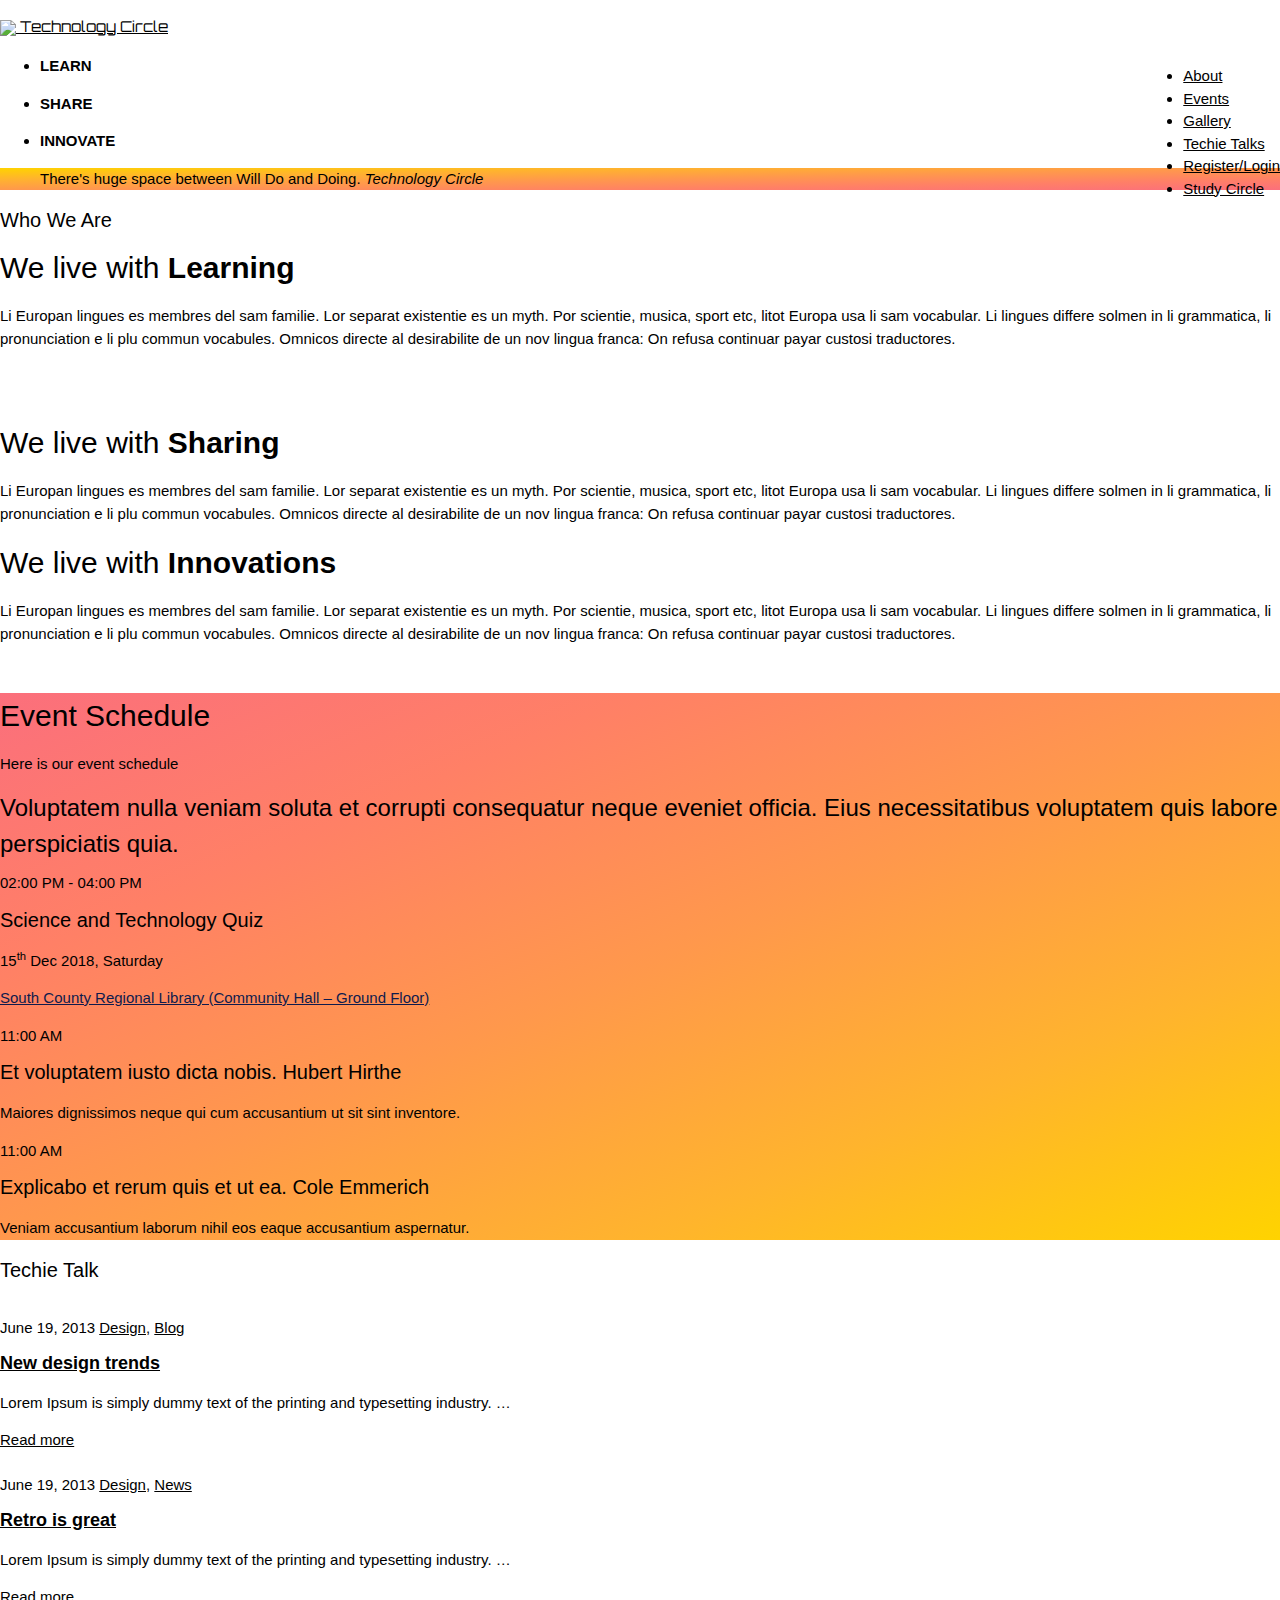
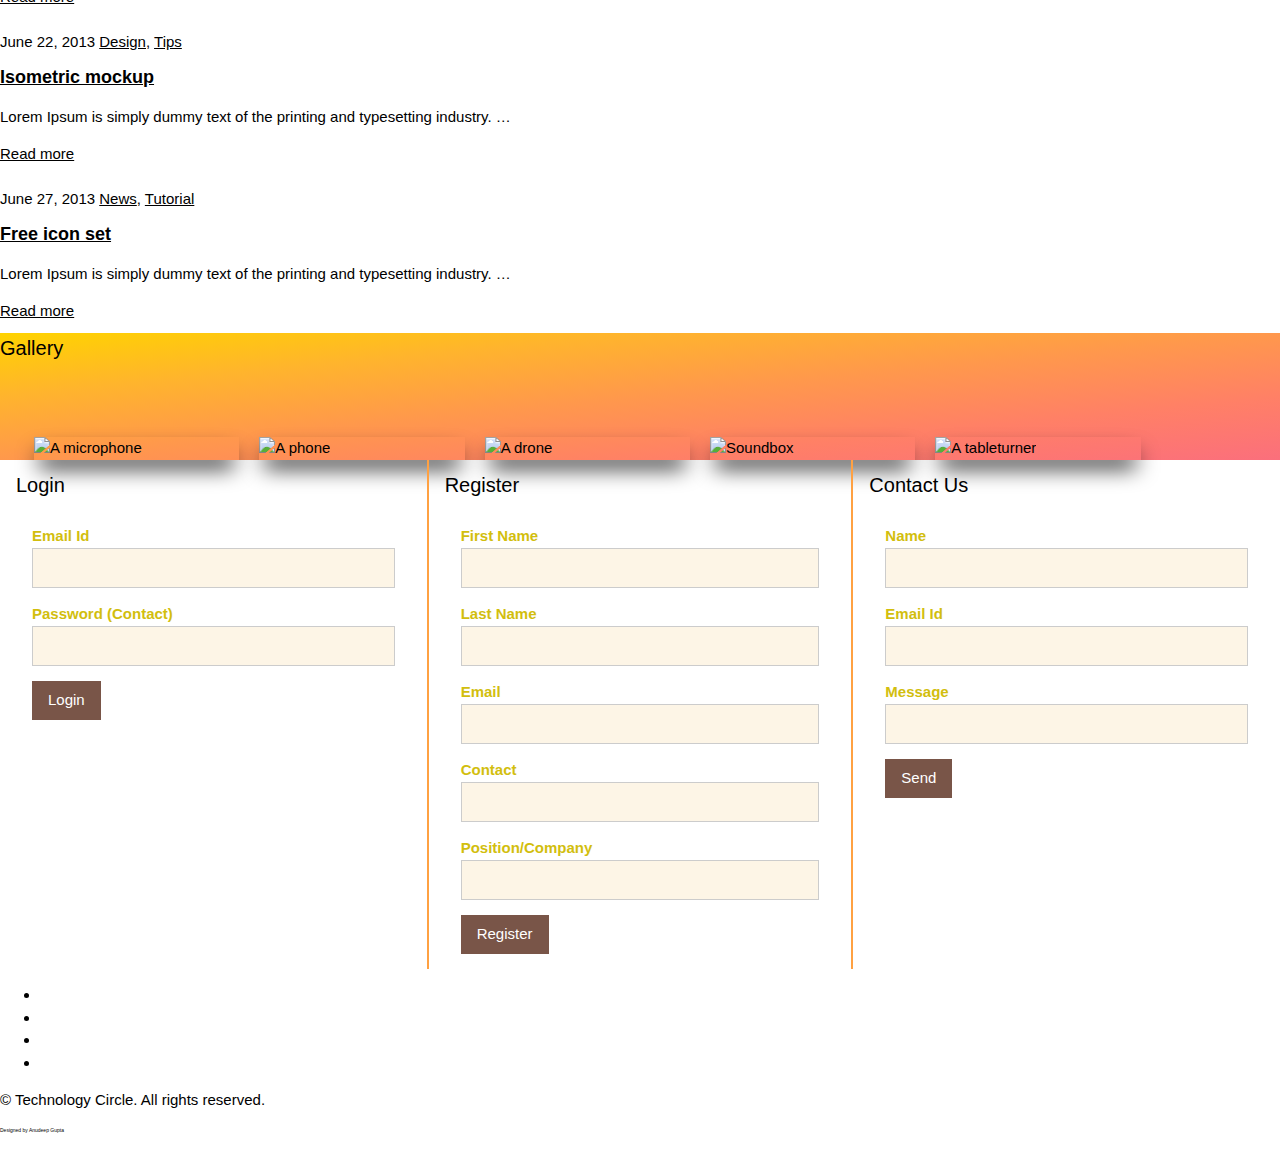
==== index.html @ c92e30db "Initial commit" ====
<!DOCTYPE HTML>
<html lang="en">
   <head>
      <meta charset="utf-8">
      <title>Technology Circle</title>
      <meta name="viewport" content="width=device-width, initial-scale=1.0">
      <meta name="description" content="">
      <meta name="author" content="">
      <link href="css/bootstrap-responsive.css" rel="stylesheet">
      <link href="css/style.css" rel="stylesheet">
      <link rel="stylesheet" href="https://www.w3schools.com/w3css/4/w3.css">
      <link href="color/default.css" rel="stylesheet">
      <link href="https://fonts.googleapis.com/css?family=Orbitron" rel="stylesheet">
      <link rel="shortcut icon" href="img/icons/TC-Accent-2.png">
      <link rel="stylesheet" href="https://cdnjs.cloudflare.com/ajax/libs/font-awesome/4.7.0/css/font-awesome.min.css">
      <!-- Libraries CSS Files -->
      <link href="lib/font-awesome/css/font-awesome.min.css" rel="stylesheet">
      <link href="lib/animate/animate.min.css" rel="stylesheet">
      <link href="lib/venobox/venobox.css" rel="stylesheet">
      <link href="lib/owlcarousel/assets/owl.carousel.min.css" rel="stylesheet">
      <!-- Main Stylesheet File -->
      <link href="css/css/style.css" rel="stylesheet">
   </head>
   <body>
      <!-- navbar -->
      <div class="navbar-wrapper">
         <div class="navbar navbar-inverse navbar-fixed-top">
            <div class="navbar-inner">
               <div class="container">
                  <!-- Responsive navbar -->
                  <a class="btn btn-navbar" data-toggle="collapse" data-target=".nav-collapse"><span class="icon-bar"></span><span class="icon-bar"></span><span class="icon-bar"></span>
                  </a>
                  <h4 class="brand"><a href="index.html" style="font-family: 'Orbitron', sans-serif; font-size: 15px !important"><img style="    height: 35px;" src="img/icons/TClogo.png">   Technology Circle</a></h4>
                  <!-- navigation -->
                  <nav class="pull-right nav-collapse collapse">
                     <ul id="menu-main" class="nav">
                        <li><a title="team" href="#about">About</a></li>
                        <li><a title="events" href="#events">Events</a></li>
                        <li><a title="gallery" href="#gallery">Gallery</a></li>
                        <li><a title="blog" href="#blog">Techie Talks</a></li>
                        <li><a title="register" href="#register">Register/Login</a></li>
                        <li><a href="page.html">Study Circle</a></li>
                     </ul>
                  </nav>
               </div>
            </div>
         </div>
      </div>
      <!-- Header area -->
      <div id="header-wrapper" class="header-slider" style="background-image: url('img/bg/bg-1.jpg');">
         <header class="clearfix">
            <!-- <video poster="https://s3-us-west-2.amazonaws.com/s.cdpn.io/4273/polina.jpg" id="bgvid" playsinline autoplay muted loop>
               
                  - Video needs to be muted, since Chrome 66+ will not autoplay video with sound.
                  WCAG general accessibility recommendation is that media such as background video play through only once. Loop turned on for the purposes of illustration; if removed, the end of the video will fade in the same way created by pressing the "Pause" button  -->
              <!--  <source src="http://thenewcode.com/assets/videos/polina.webm" type="video/webm"> -->
              <!--  <source src="Technology_Circle.mp4" type="video/mp4">
            </video> -->
           <!--  <div class="logo">
               <img style="width: 10%" src="img/icons/TC-Accent-2.png" alt="" />
            </div> -->
            <div class="container">
               <div class="row">
                  <div class="span12">
                     <div id="main-flexslider" class="flexslider">
                        <ul class="slides">
                           <li>
                              <p class="home-slide-content">
                                 <strong>LEARN</strong> 
                              </p>
                           </li>
                           <li>
                              <p class="home-slide-content">
                                 <strong>SHARE</strong>
                              </p>
                           </li>
                           <li>
                              <p class="home-slide-content">
                                 <strong>INNOVATE</strong>
                              </p>
                           </li>
                        </ul>
                     </div>
                     <!-- end slider -->
                  </div>
               </div>
            </div>
         </header>
      </div>
      <!-- spacer section -->
      <section class="spacer " style="   background-image: linear-gradient(to right bottom, #ffd300, #ffb42d, #ff984c, #ff8066, #fb6f7c);">
         <div class="container">
            <div class="row">
               <div class="span6 alignright flyLeft">
                  <blockquote class="large">
                     There's huge space between Will Do and Doing.
                     <cite>Technology Circle</cite> 
                  </blockquote>
               </div>
               <div class="span6 aligncenter flyRight">
                  <i class="icon-coffee icon-10x"></i>
               </div>
            </div>
         </div>
      </section>
      <!-- end spacer section -->
      <!-- section: team -->
      <section id="about" class="section" style="background: white !important">
         <div class="container">
            <h4>Who We Are</h4>
            <div class="row">
               <div class="span4 offset1">
                  <div>
                     <h2>We live with <strong>Learning</strong></h2>
                     <p>
                        Li Europan lingues es membres del sam familie. Lor separat existentie es un myth. Por scientie, musica, sport etc, litot Europa usa li sam vocabular. Li lingues differe solmen in li grammatica, li pronunciation e li plu commun vocabules. Omnicos directe
                        al desirabilite de un nov lingua franca: On refusa continuar payar custosi traductores.
                     </p>
                  </div>
               </div>
               <div class="span6">
                  <div class="aligncenter">
                     <img src="img/icons/creativity.png" alt="" />
                  </div>
               </div>
            </div>
            <div class="row">
               <div class="span6">
                  <div class="aligncenter">
                     <img src="img/icons/creativity.png" alt="" />
                  </div>
               </div>
               <div class="span4 ">
                  <div>
                     <h2>We live with <strong>Sharing</strong></h2>
                     <p>
                        Li Europan lingues es membres del sam familie. Lor separat existentie es un myth. Por scientie, musica, sport etc, litot Europa usa li sam vocabular. Li lingues differe solmen in li grammatica, li pronunciation e li plu commun vocabules. Omnicos directe
                        al desirabilite de un nov lingua franca: On refusa continuar payar custosi traductores.
                     </p>
                  </div>
               </div>
            </div>
            <div class="row">
               <div class="span4 offset1">
                  <div>
                     <h2>We live with <strong>Innovations</strong></h2>
                     <p>
                        Li Europan lingues es membres del sam familie. Lor separat existentie es un myth. Por scientie, musica, sport etc, litot Europa usa li sam vocabular. Li lingues differe solmen in li grammatica, li pronunciation e li plu commun vocabules. Omnicos directe
                        al desirabilite de un nov lingua franca: On refusa continuar payar custosi traductores.
                     </p>
                  </div>
               </div>
               <div class="span6">
                  <div class="aligncenter">
                     <img src="img/icons/creativity.png" alt="" />
                  </div>
               </div>
            </div>
         </div>
         <!-- /.container -->
      </section>
      <!-- end section: team -->
      <!-- section: events -->
      <section id="events" class="section" style="background-image: linear-gradient(to left top, #ffd300, #ffb42d, #ff984c, #ff8066, #fb6f7c);">
         <section id="schedule" class="section-with-bg">
            <div class="container wow fadeInUp">
               <div class="section-header">
                  <h2>Event Schedule</h2>
                  <p>Here is our event schedule</p>
               </div>
               <h3 class="sub-heading">Voluptatem nulla veniam soluta et corrupti consequatur neque eveniet officia. Eius
                  necessitatibus voluptatem quis labore perspiciatis quia.
               </h3>
               <div class="tab-content row justify-content-center">
                  <!-- Schdule Day 1 -->
                  <div role="tabpanel" class="col-lg-9 " id="day-1">
                     <div class="row schedule-item">
                        <div class="col-md-2"><time>02:00 PM - 04:00 PM</time></div>
                        <div class="col-md-10">
                           <h4>Science and Technology Quiz</h4>
                           <p>15<sup>th</sup> Dec 2018, Saturday</p>
                           <p ><a style="color: #0e1b4d !important" href="https://www.cmlibrary.org/branch/south-county-regional" target="
                           	_blank">South County Regional Library (Community Hall – Ground Floor)
                           </a></p>

                        </div>
                     </div>
                  </div>
                  <!-- End Schdule Day 1 -->
                  <!-- Schdule Day 2 -->
                  <div role="tabpanel" class="col-lg-9 " id="day-2">
                     <div class="row schedule-item">
                        <div class="col-md-2"><time>11:00 AM</time></div>
                        <div class="col-md-10">
                           <h4>Et voluptatem iusto dicta nobis. <span>Hubert Hirthe</span></h4>
                           <p>Maiores dignissimos neque qui cum accusantium ut sit sint inventore.</p>
                        </div>
                     </div>
                  </div>
                  <!-- End Schdule Day 2 -->
                  <!-- Schdule Day 3 -->
                  <div role="tabpanel" class="col-lg-9  " id="day-3">
                     <div class="row schedule-item">
                        <div class="col-md-2"><time>11:00 AM</time></div>
                        <div class="col-md-10">
                           <h4>Explicabo et rerum quis et ut ea. <span>Cole Emmerich</span></h4>
                           <p>Veniam accusantium laborum nihil eos eaque accusantium aspernatur.</p>
                        </div>
                     </div>
                  </div>
                  <!-- End Schdule Day 2 -->
               </div>
            </div>
         </section>
      </section>
      <!-- end section: events -->
      <!-- section: blog -->
      <section id="blog" class="section">
         <div class="container">
            <h4>Techie Talk</h4>
            <!-- Three columns -->
            <div class="row">
               <div class="span3">
                  <div class="home-post">
                     <div class="post-image">
                        <img class="max-img" src="img/blogimg1.jpg" alt="" />
                     </div>
                     <div class="post-meta">
                        <i class="icon-file icon-2x"></i>
                        <span class="date">June 19, 2013</span>
                        <span class="tags"><a href="#">Design</a>, <a href="#">Blog</a></span>
                     </div>
                     <div class="entry-content">
                        <h5><strong><a href="#">New design trends</a></strong></h5>
                        <p>
                           Lorem Ipsum is simply dummy text of the printing and typesetting industry. &hellip;
                        </p>
                        <a href="#" class="more">Read more</a>
                     </div>
                  </div>
               </div>
               <div class="span3">
                  <div class="home-post">
                     <div class="post-image">
                        <img class="max-img" src="img/blogimg2.jpg" alt="" />
                     </div>
                     <div class="post-meta">
                        <i class="icon-file icon-2x"></i>
                        <span class="date">June 19, 2013</span>
                        <span class="tags"><a href="#">Design</a>, <a href="#">News</a></span>
                     </div>
                     <div class="entry-content">
                        <h5><strong><a href="#">Retro is great</a></strong></h5>
                        <p>
                           Lorem Ipsum is simply dummy text of the printing and typesetting industry. &hellip;
                        </p>
                        <a href="#" class="more">Read more</a>
                     </div>
                  </div>
               </div>
               <div class="span3">
                  <div class="home-post">
                     <div class="post-image">
                        <img class="max-img" src="img/blogimg3.jpg" alt="" />
                     </div>
                     <div class="post-meta">
                        <i class="icon-file icon-2x"></i>
                        <span class="date">June 22, 2013</span>
                        <span class="tags"><a href="#">Design</a>, <a href="#">Tips</a></span>
                     </div>
                     <div class="entry-content">
                        <h5><strong><a href="#">Isometric mockup</a></strong></h5>
                        <p>
                           Lorem Ipsum is simply dummy text of the printing and typesetting industry. &hellip;
                        </p>
                        <a href="#" class="more">Read more</a>
                     </div>
                  </div>
               </div>
               <div class="span3">
                  <div class="home-post">
                     <div class="post-image">
                        <img class="max-img" src="img/blogimg4.jpg" alt="" />
                     </div>
                     <div class="post-meta">
                        <i class="icon-file icon-2x"></i>
                        <span class="date">June 27, 2013</span>
                        <span class="tags"><a href="#">News</a>, <a href="#">Tutorial</a></span>
                     </div>
                     <div class="entry-content">
                        <h5><strong><a href="#">Free icon set</a></strong></h5>
                        <p>
                           Lorem Ipsum is simply dummy text of the printing and typesetting industry. &hellip;
                        </p>
                        <a href="#" class="more">Read more</a>
                     </div>
                  </div>
               </div>
            </div>
         </div>
      </section>
      <!-- end spacer section -->
      <!-- section: works -->
      <section id="gallery" class="section" style="    background-image: linear-gradient(to right bottom, #ffd300, #ffb42d, #ff984c, #ff8066, #fb6f7c);">
         <div class="container">
            <h4>Gallery</h4>
            <div class="w3-container"  id="work">
               <div class="w3-row-padding" style="margin-top:64px">
                  <div class="w3-col l2 m6" style="    margin: 0 10px;
                     -webkit-box-shadow: 0px 12px 22px -5px rgba(125,115,95,1);
                     -moz-box-shadow: 0px 12px 22px -5px rgba(125,115,95,1);
                     box-shadow: 0px 12px 22px -5px rgb(0, 0, 0); padding: 0 !important">
                     <img src="img/bg/bg-1.jpg" style="width:100%" onclick="onClick(this)" class="w3-hover-opacity" alt="A microphone">
                  </div>
                  <div class="w3-col l2 m6" style="    margin: 0 10px;
                     -webkit-box-shadow: 0px 12px 22px -5px rgba(125,115,95,1);
                     -moz-box-shadow: 0px 12px 22px -5px rgba(125,115,95,1);
                     box-shadow: 0px 12px 22px -5px rgb(0, 0, 0); padding: 0 !important">
                     <img src="img/bg/bg-1.jpg" style="width:100%" onclick="onClick(this)" class="w3-hover-opacity" alt="A phone">
                  </div>
                  <div class="w3-col l2 m6" style="    margin: 0 10px;
                     -webkit-box-shadow: 0px 12px 22px -5px rgba(125,115,95,1);
                     -moz-box-shadow: 0px 12px 22px -5px rgba(125,115,95,1);
                     box-shadow: 0px 12px 22px -5px rgb(0, 0, 0); padding: 0 !important">
                     <img src="img/bg/bg-1.jpg" style="width:100%" onclick="onClick(this)" class="w3-hover-opacity" alt="A drone">
                  </div>
                  <div class="w3-col l2 m6" style="    margin: 0 10px;
                     -webkit-box-shadow: 0px 12px 22px -5px rgba(125,115,95,1);
                     -moz-box-shadow: 0px 12px 22px -5px rgba(125,115,95,1);
                     box-shadow: 0px 12px 22px -5px rgb(0, 0, 0); padding: 0 !important">
                     <img src="img/bg/bg-1.jpg" style="width:100%" onclick="onClick(this)" class="w3-hover-opacity" alt="Soundbox">
                  </div>
                  <div class="w3-col l2 m6" style="    margin: 0 10px;
                     -webkit-box-shadow: 0px 12px 22px -5px rgba(125,115,95,1);
                     -moz-box-shadow: 0px 12px 22px -5px rgba(125,115,95,1);
                     box-shadow: 0px 12px 22px -5px rgb(0, 0, 0); padding: 0 !important">
                     <img src="img/bg/bg-1.jpg" style="width:100%" onclick="onClick(this)" class="w3-hover-opacity" alt="A tableturner">
                  </div>
               </div>
            </div>
            <!-- Modal for full size images on click-->
            <div id="modal01" class="w3-modal w3-black" onclick="this.style.display='none'">
               <span class="w3-button w3-xxlarge w3-black w3-padding-large w3-display-topright" title="Close Modal Image">×</span>
               <div class="w3-modal-content w3-animate-zoom w3-center w3-transparent w3-padding-64">
                  <img id="img01" class="w3-image">
                  <p id="caption" class="w3-opacity w3-large"></p>
               </div>
            </div>
         </div>
      </section>
      <!-- section: register -->
      <section id="register" class="section green">
         <div class="w3-row">
            <div class="w3-third w3-container w3-left">
               <h4>Login</h4>
               <form class="w3-container" action="/action_page.php">
                  <p>      
                     <label class="w3-text-yellow"><b>Email Id</b></label>
                     <input class="w3-input w3-border w3-sand" name="first" type="text">
                  </p>
                  <p>      
                     <label class="w3-text-yellow"><b>Password (Contact)</b></label>
                     <input class="w3-input w3-border w3-sand" name="last" type="text">
                  </p>
                  <p>
                     <button class="w3-btn w3-brown">Login</button>
                  </p>
               </form>
            </div>
            <div class="w3-third w3-container w3-left" style="    border-left: 2px solid #ffa142;     border-right: 2px solid #ffa142;">
               <h4>Register</h4>
               <form class="w3-container" action="/action_page.php">
                  <p>      
                     <label class="w3-text-yellow"><b>First Name</b></label>
                     <input class="w3-input w3-border w3-sand" name="first" type="text">
                  </p>
                  <p>      
                     <label class="w3-text-yellow"><b>Last Name</b></label>
                     <input class="w3-input w3-border w3-sand" name="last" type="text">
                  </p>
                  <p>      
                     <label class="w3-text-yellow"><b>Email</b></label>
                     <input class="w3-input w3-border w3-sand" name="last" type="text">
                  </p>
                  <p>      
                     <label class="w3-text-yellow"><b>Contact</b></label>
                     <input class="w3-input w3-border w3-sand" name="last" type="text">
                  </p>
                  <p>      
                     <label class="w3-text-yellow"><b>Position/Company</b></label>
                     <input class="w3-input w3-border w3-sand" name="last" type="text">
                  </p>
                  <p>
                     <button class="w3-btn w3-brown">Register</button>
                  </p>
               </form>
            </div>
            <div class="w3-third w3-container w3-left">
               <h4>Contact Us</h4>
               <form class="w3-container" action="/action_page.php">
                  <p>      
                     <label class="w3-text-yellow"><b>Name</b></label>
                     <input class="w3-input w3-border w3-sand" name="first" type="text">
                  </p>
                  <p>      
                     <label class="w3-text-yellow"><b>Email Id</b></label>
                     <input class="w3-input w3-border w3-sand" name="last" type="text">
                  </p>
                  <p>      
                     <label class="w3-text-yellow"><b>Message</b></label>
                     <input class="w3-input w3-border w3-sand" name="last" type="textarea">
                  </p>
                  <p>
                     <button class="w3-btn w3-brown">Send</button>
                  </p>
               </form>
            </div>
         </div>
      </section>
      <footer>
         <div class="container">
            <div class="row">
               <div class="span6 offset3">
                  <ul class="social-networks">
                     <li><a href="#"><i class="icon-circled icon-bgdark icon-instagram icon-2x"></i></a></li>
                     <li><a href="#"><i class="icon-circled icon-bgdark icon-twitter icon-2x"></i></a></li>
                     <li><a href="#"><i class="icon-circled icon-bgdark icon-dribbble icon-2x"></i></a></li>
                     <li><a href="#"><i class="icon-circled icon-bgdark icon-pinterest icon-2x"></i></a></li>
                  </ul>
                  <p class="copyright">
                     &copy; Technology Circle. All rights reserved.
                  <div class="credits" style="font-size: 5px !important">
                     Designed by Anudeep Gupta
                  </div>
                  </p>
               </div>
            </div>
         </div>
         <!-- ./container -->
      </footer>
      <a href="#" class="scrollup"><i class="icon-angle-up icon-square icon-bgdark icon-2x"></i></a>
      <script src="js/jquery.js"></script>
      <script src="js/jquery.scrollTo.js"></script>
      <script src="js/jquery.nav.js"></script>
      <script src="js/jquery.localScroll.js"></script>
      <script src="js/bootstrap.js"></script>
      <script src="js/jquery.prettyPhoto.js"></script>
      <script src="js/isotope.js"></script>
      <script src="js/jquery.flexslider.js"></script>
      <script src="js/inview.js"></script>
      <script src="js/animate.js"></script>
      <script src="js/custom.js"></script>
      <script type="text/javascript">var vid = document.getElementById("bgvid");
         var pauseButton = document.querySelector("#polina button");
         
         if (window.matchMedia('(prefers-reduced-motion)').matches) {
             vid.removeAttribute("autoplay");
             vid.pause();
             pauseButton.innerHTML = "Paused";
         }
         
         function vidFade() {
           vid.classList.add("stopfade");
         }
         
         vid.addEventListener('ended', function()
         {
         // only functional if "loop" is removed 
         vid.pause();
         // to capture IE10
         vidFade();
         }); 
         
         
         pauseButton.addEventListener("click", function() {
           vid.classList.toggle("stopfade");
           if (vid.paused) {
             vid.play();
             pauseButton.innerHTML = "Pause";
           } else {
             vid.pause();
             pauseButton.innerHTML = "Paused";
           }
         })
         function onClick(element) {
           document.getElementById("img01").src = element.src;
           document.getElementById("modal01").style.display = "block";
           var captionText = document.getElementById("caption");
           captionText.innerHTML = element.alt;
         }
         
      </script>
      </script>
      <script src="registerform/registerform.js"></script>
   </body>
</html>
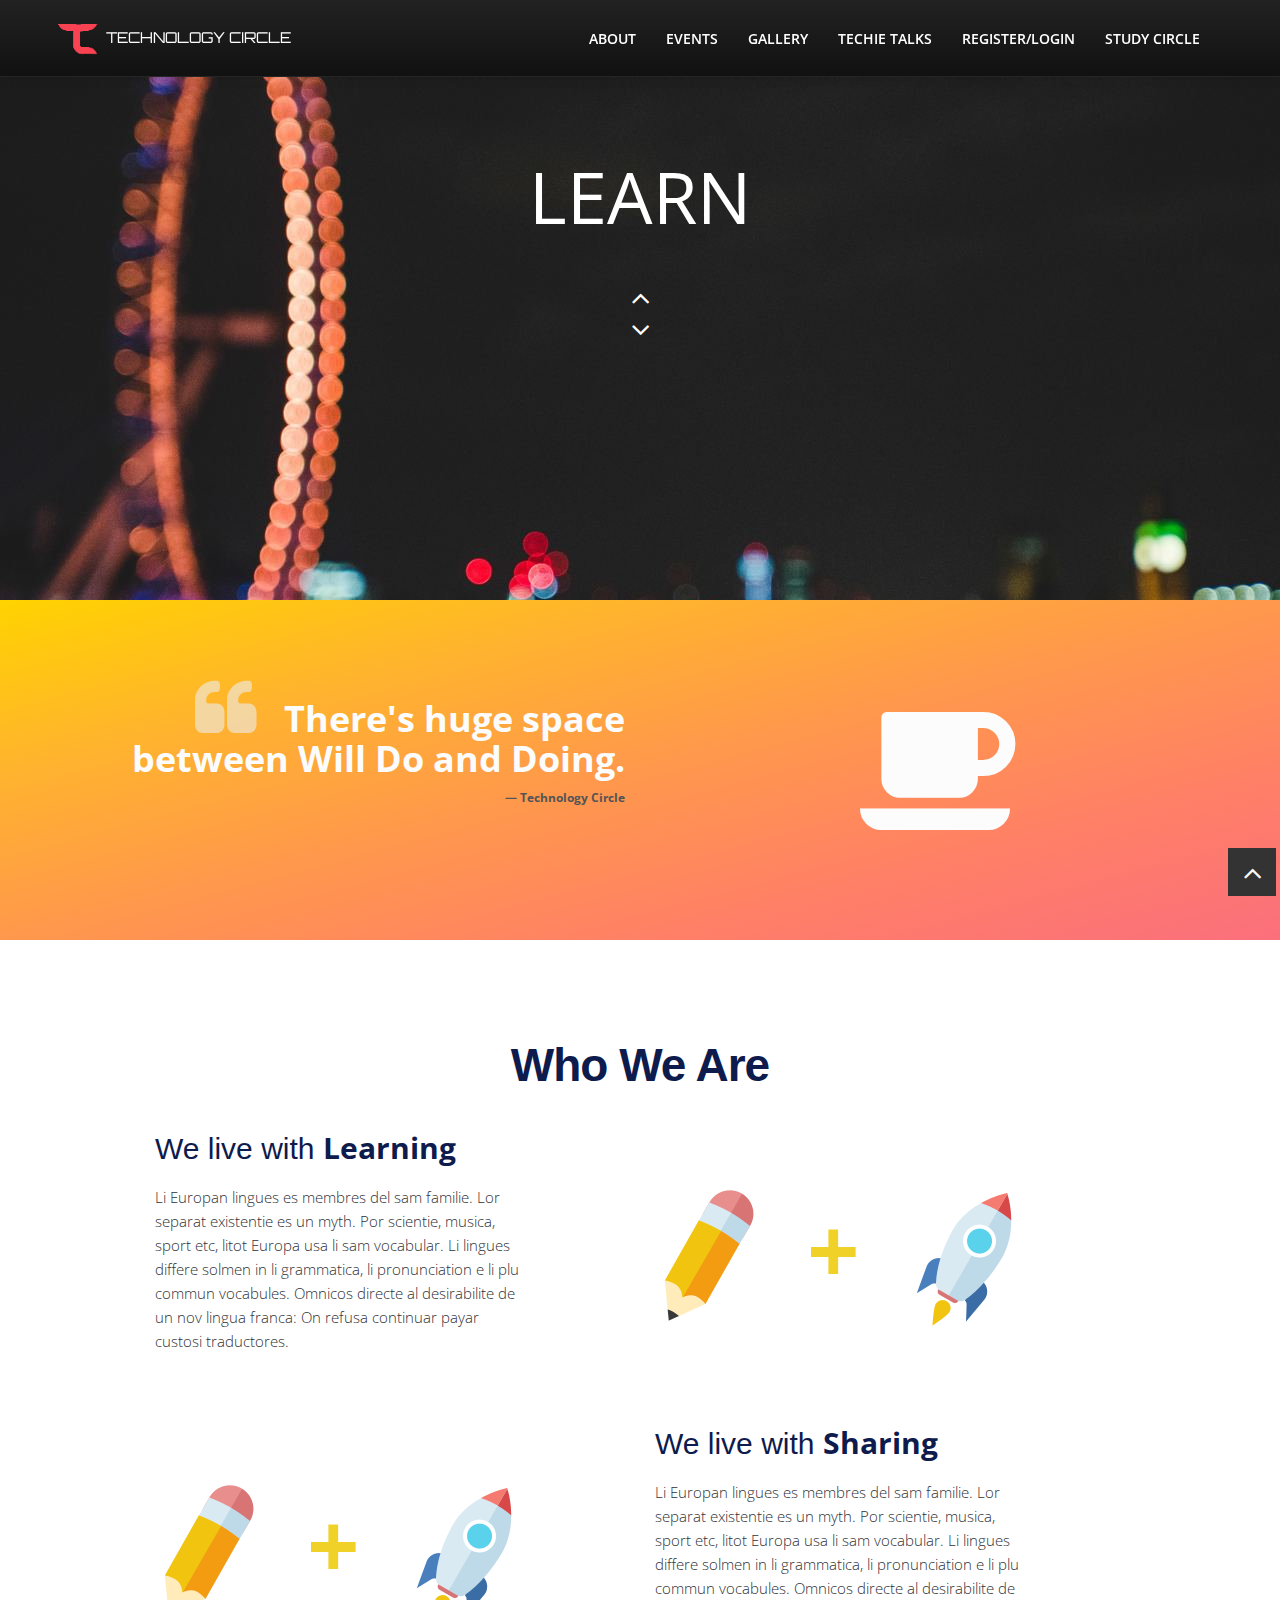
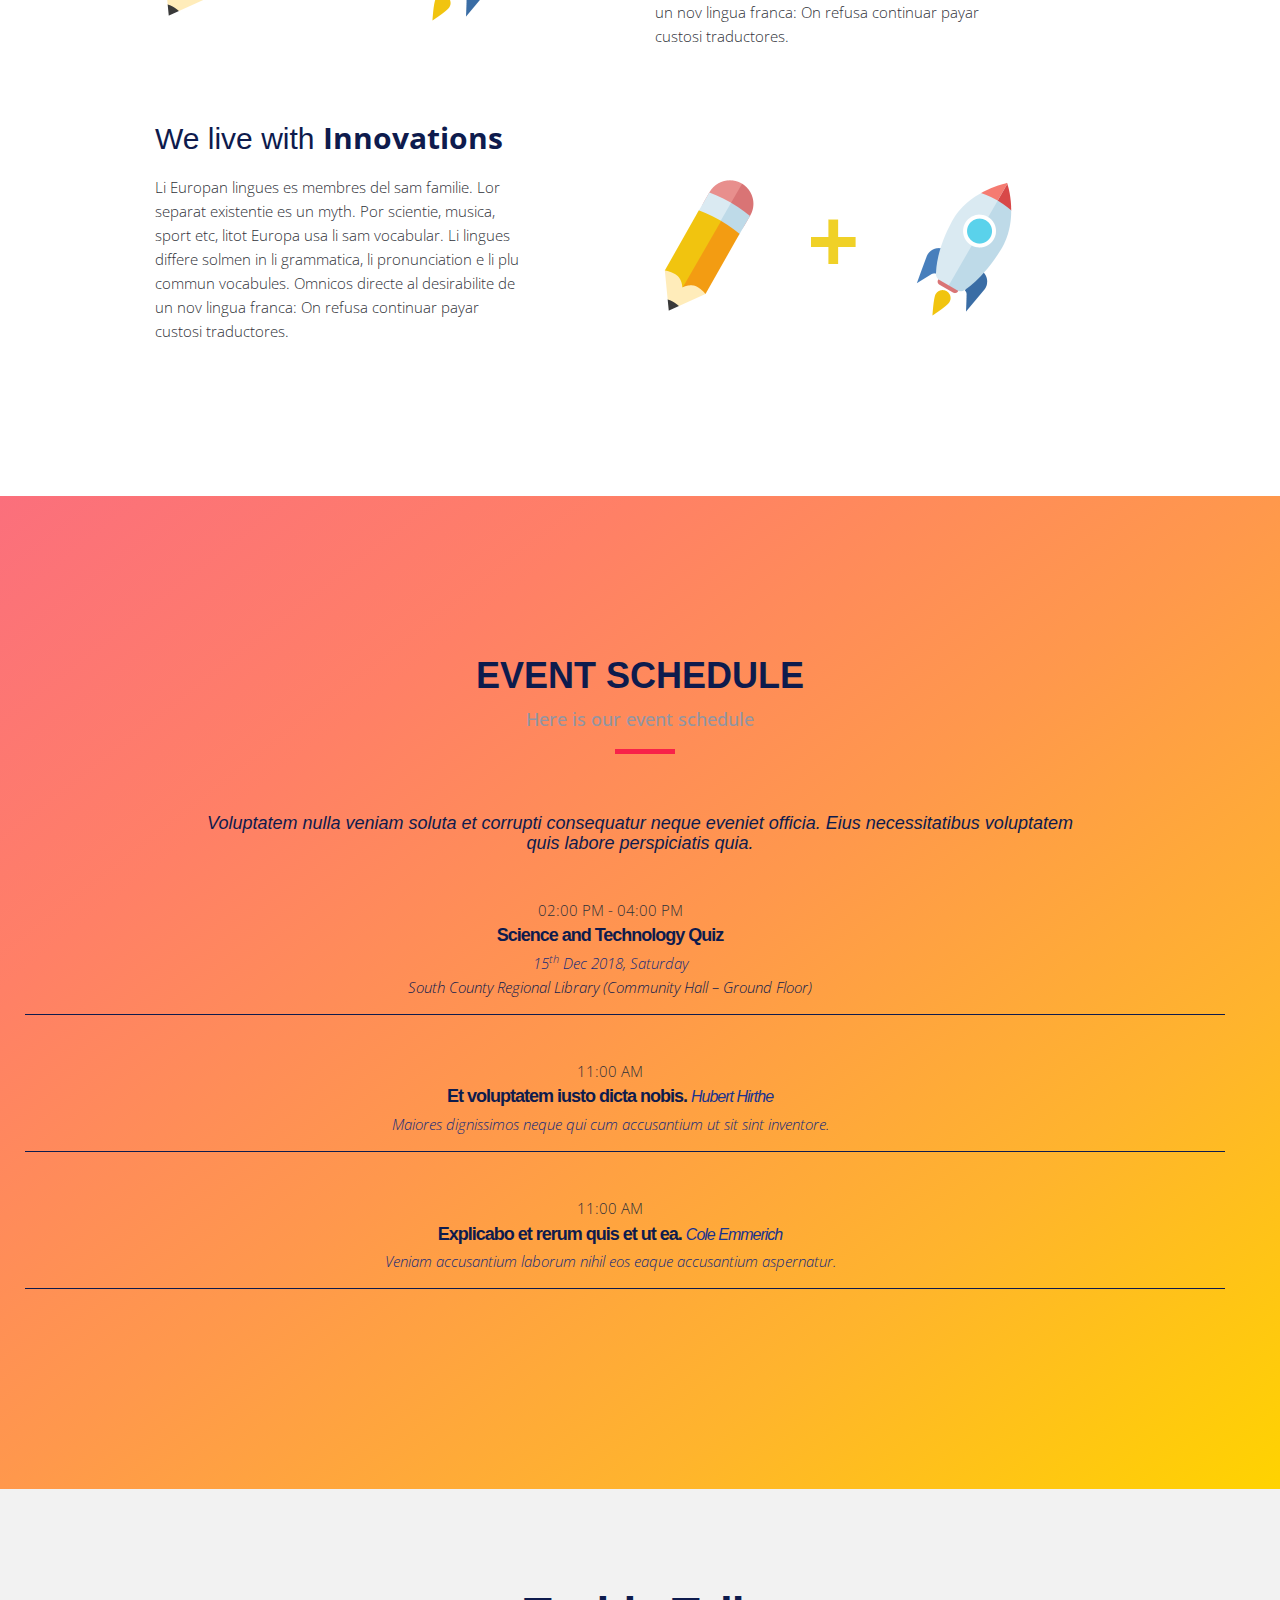
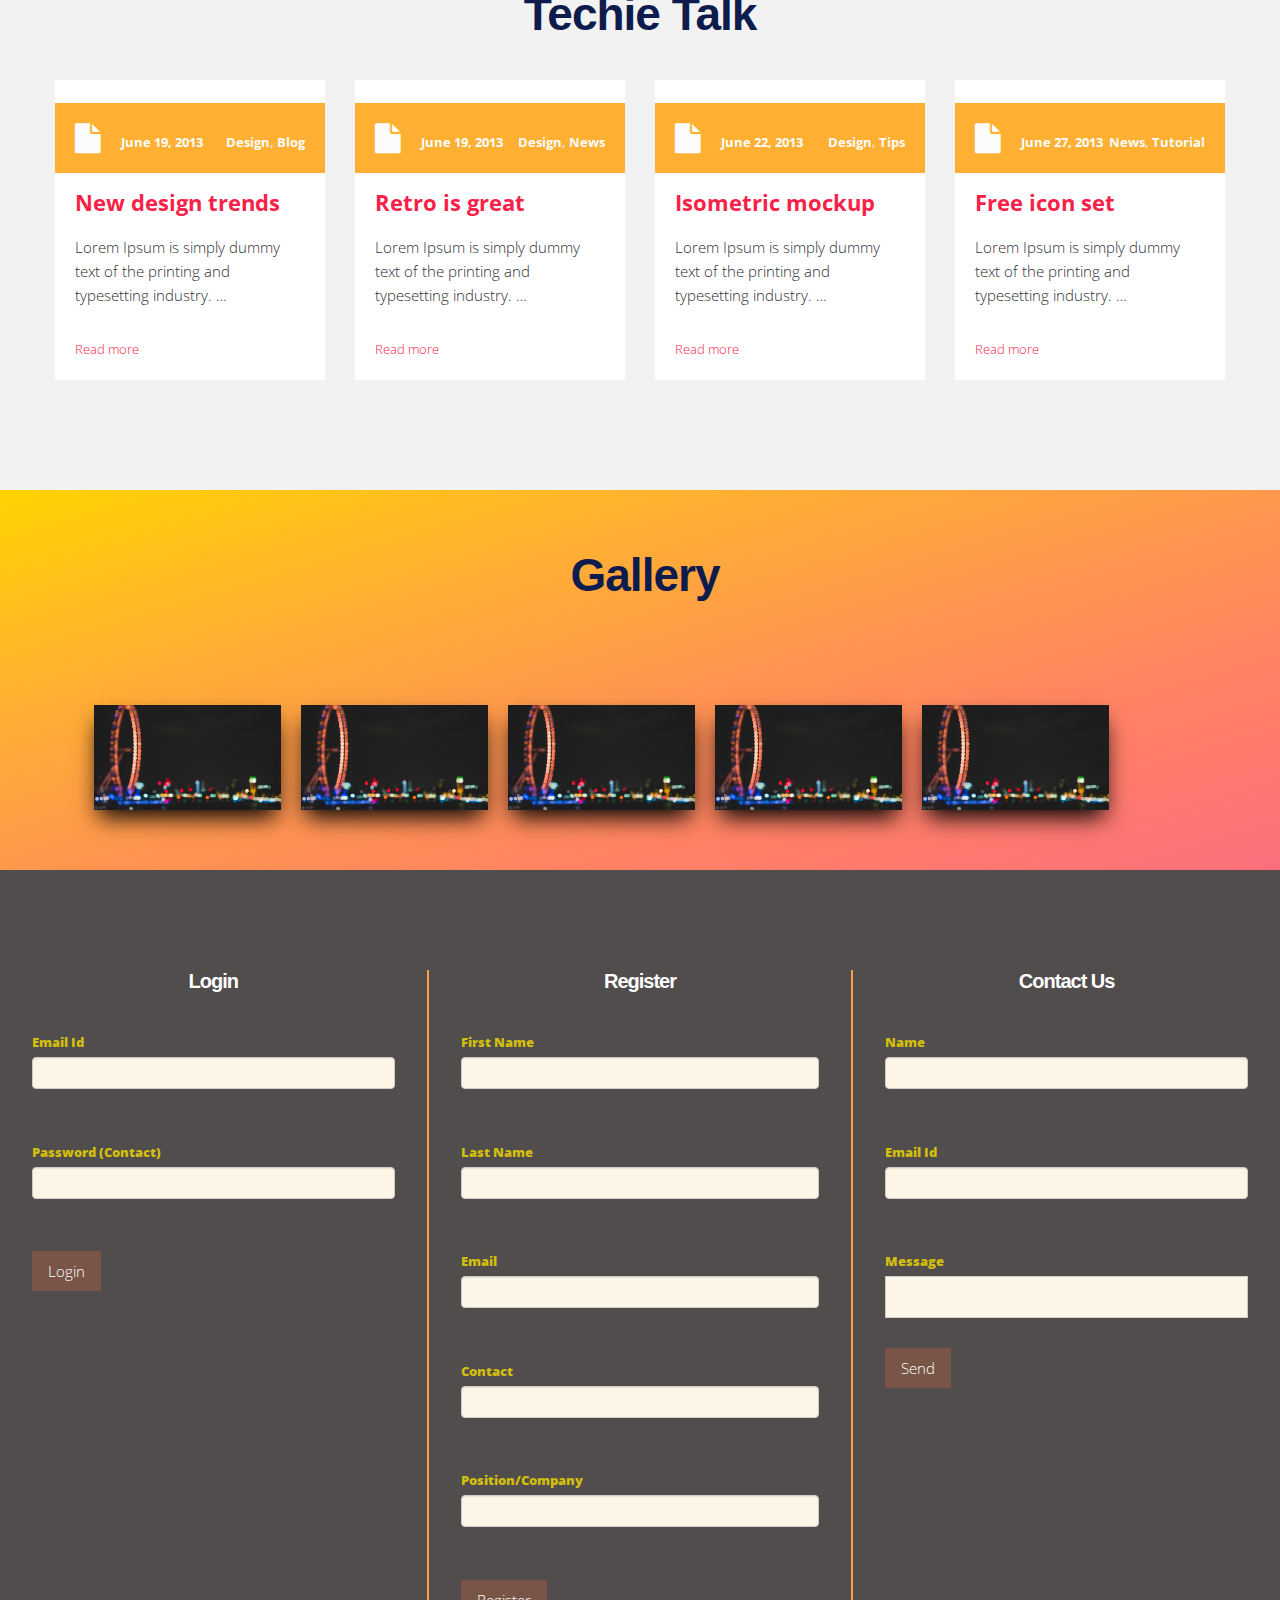
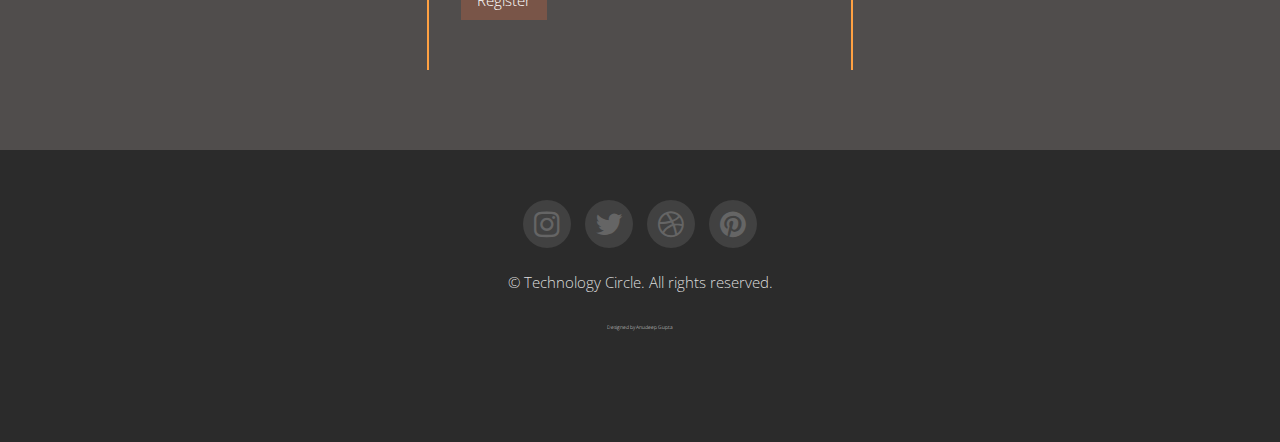
==== commit d738f187: "removed comment statment" ====
--- a/index.html
+++ b/index.html
@@ -13,7 +13,7 @@
       <link href="https://fonts.googleapis.com/css?family=Orbitron" rel="stylesheet">
       <link rel="shortcut icon" href="img/icons/TC-Accent-2.png">
       <link rel="stylesheet" href="https://cdnjs.cloudflare.com/ajax/libs/font-awesome/4.7.0/css/font-awesome.min.css">
-      <!-- Libraries CSS Files -->
+      
       <link href="lib/font-awesome/css/font-awesome.min.css" rel="stylesheet">
       <link href="lib/animate/animate.min.css" rel="stylesheet">
       <link href="lib/venobox/venobox.css" rel="stylesheet">
--- a/css/style.css
+++ b/css/style.css
@@ -0,0 +1,1719 @@
+/*
+    Theme Name: Maxim
+    Theme URL: https://bootstrapmade.com/maxim-free-onepage-bootstrap-theme/
+    Author: BootstrapMade.com
+    Author URL: https://bootstrapmade.com
+*/
+
+/*
+===========================
+CONTENTS:
+
+01 General
+02 Typography
+03 Non-semantic
+04 Navbar
+05 Page sections
+06 Footer
+07 Icons
+08 Buttons
+09 Media queries 
+===========================
+*/
+/* Import css */
+/* Google font */
+@import url('https://fonts.googleapis.com/css?family=Open+Sans:300,400,600,700');
+/* bootstrap */
+@import url('bootstrap.css');
+/* bootstrap responsive */
+@import url('bootstrap-responsive.css');
+/* prettyPhoto */
+@import url('prettyPhoto.css');
+/* flexslider */
+@import url('flexslider.css');
+
+/* font awesome */
+@import url('font-awesome.css');
+/* overwrite */
+@import url('overwrite.css');
+/* animation */
+@import url('animate.css');
+
+
+
+/* =========================================================
+01. General
+============================================================ */
+
+div, article, section, header, footer, nav, li {
+	position:relative;
+}
+.group:after {
+	display:block;
+	height:0;
+	clear:both;
+	content:".";
+	visibility:hidden; /* For clearing */
+}
+body {
+	background:#fff;
+	color: #444;
+	font-size: 16px;
+	font-weight:300;
+	font-family:'Open Sans', Arial, sans-serif;
+}
+
+body {
+    padding-top: 60px; /* 60px to make the container go all the way to the bottom of the topbar */
+}
+
+::-moz-selection {
+	color:#333;
+}
+::selection {
+	color:#333;
+}
+
+/* scroll to top */
+.scrollup{
+    position:fixed;
+	width:32px;
+	height:32px;
+    bottom:20px;
+    right:20px;
+}
+
+a.scrollup {
+	outline:0;
+	text-decoration:none;
+}
+
+a.scrollup:hover,a.scrollup:active,a.scrollup:focus {
+	opacity:1;
+	text-decoration:none;
+	-webkit-transition: all 400ms ease-out 0s;	
+	   -moz-transition: all 400ms ease-out 0s;
+		 -o-transition: all 400ms ease-out 0s;
+		    transition: all 400ms ease-out 0s;
+}
+a.scrollup i:hover {
+	text-decoration:none;
+}
+
+.blankdivider10 {
+	height: 10px;
+	display: block;
+}
+
+.blankdivider20 {
+	height: 20px;
+	display: block;
+}
+.blankdivider30 {
+	height: 30px;
+	display: block;
+}
+
+.row {
+	margin-bottom:30px;
+}
+
+.row .row{
+	margin-bottom:30px;
+}
+
+.row.nomargin {
+	margin-bottom:0;
+}
+
+
+/*---------- forms ----------*/
+
+input[type=text], input[type=submit], textarea {
+	width: 100%;
+	padding: 15px;
+	font-size: 1em;
+	margin-bottom: 1.5em;
+	box-sizing: border-box;
+	-moz-box-sizing: border-box;
+	-webkit-box-sizing: border-box;
+}
+input, button, select, textarea {
+	font-family:'Open Sans', Arial, sans-serif;
+}
+/* =========================================================
+02. Typography
+============================================================ */
+
+p {
+	line-height: 1.6em;
+	margin: 0 0 10px 0;
+}
+
+blockquote {
+	font-size:18px;
+	border:none;
+	padding:0;
+}
+
+blockquote.large {
+	font-size:36px;
+	font-weight:700;
+	line-height:1.1em;
+}
+blockquote.large:before {
+	font-size:64px;
+	font-family: FontAwesome;
+	content: "\f10d";
+	margin-right:20px;
+}
+
+blockquote cite 						{ display:block; font-size:12px;}
+blockquote cite:before 					{ content:"\2014 \0020"; }
+blockquote cite a,
+blockquote cite a:visited,
+blockquote cite a:visited 				{ color:#555; }
+
+ul, ol {
+	font-size: 1em; /* 16px */
+	line-height: 1.5; /* 24px */
+	margin: 0 0 1.5em 0;
+}
+body, input, textarea {
+}
+
+a {
+  color: #454545;
+  text-decoration: none;
+}
+
+a:hover, a:active {
+	text-decoration: underline;
+}
+h1, h2, h3, h4, h5, h6 {
+	font-weight: 400;
+	color: #312f2b;
+	line-height:1.1em;
+	font-family:'Open Sans', Arial, sans-serif;
+}
+h1 {
+	font-size: 36px;
+	margin-bottom:20px;
+}
+h2 {
+	font-size: 30px;
+	margin-bottom:20px;
+}
+h3 {
+	font-size: 26px;
+	margin-bottom:20px;
+}
+h4 {
+	font-size: 22px;
+	margin-bottom:20px;
+}
+h5 {
+	font-size: 18px;
+	margin-bottom:15px;
+}
+h6 {
+	font-size: 16px;
+	margin-bottom:10px;
+}
+strong {
+	font-weight:700;
+	font-family: 'Open Sans', sans-serif;
+}
+small {
+	font-size: 0.75em; /* 12px */
+	line-height: 2; /* 24px */
+	margin-top: 2em;
+	margin-bottom: 0em;
+}
+em {
+	font-style: normal;
+	font-family: 'Open Sans';
+}
+.muted {
+	color: #A5A5A2;
+}
+.impressed {
+	text-shadow:
+ -1px -1px 0 rgba(0, 0, 0, 0.5), /* shadow */  1px 1px 0 rgba(255, 255, 255, 0.9); /* highlight */
+}
+
+h2.pagetitle {
+	color:#fff;
+	font-size:46px;
+}
+
+/* =========================================================
+03. Misc
+============================================================ */
+
+.hide-text {
+	text-indent: 100%;
+	white-space: nowrap;
+	overflow: hidden;
+	font-size: 1em;
+}
+.alignright {
+	text-align: right;
+}
+.alignleft {
+	text-align: left;
+}
+.aligncenter {
+	text-align: center;
+}
+.medium {
+	font-weight: normal;
+}
+
+/* =========================================================
+04. Navigation
+============================================================ */
+
+.navbar-fixed-top .container {
+/* Uncomment to make nav expand full width */
+ /*	width: auto; */
+}
+.navbar .brand {
+	margin-left:0;
+	padding: 0;
+	margin-top: 1.05em;
+}
+.navbar .brand a {
+	padding: 0;
+	color: #fff;
+	font-size: 1.75em;
+	margin-left: 0;
+	font-weight: 400;
+	text-transform:uppercase;
+}
+.navbar .brand a:hover {
+	text-decoration: none;
+ transition: color .15s linear;
+ -webkit-transition: color .15s linear;
+ -moz-transition: color .15s linear;
+}
+.navbar .brand a:focus {
+	outline: none;
+}
+.navbar-inner {
+	min-height: 4.75em;
+}
+.navbar-inverse .navbar-inner {
+	background-repeat: repeat;
+	background-color: #0b333f;
+}
+.navbar-wrapper {
+	overflow:hidden;
+}
+#menu-main {
+	margin-top: 1.125em;
+}
+ul#menu-main > li > a {
+	font-weight: 600;
+	color: #fff;
+	font-size:14px;
+	text-transform:uppercase;
+}
+ul#menu-main > li > a:hover {
+	padding: 9px 15px;
+	border-radius: 3px;
+	-webkit-border-radius: 3px;
+	-moz-border-radius: 3px;
+}
+ul#menu-main > li > a:focus {
+	outline:0;
+}
+
+.navbar-inverse .brand, .navbar-inverse .nav > li > a {
+	text-shadow: none;
+}
+
+
+/* =========================================================
+05. Page sections
+============================================================ */
+
+/* === section header === */
+
+#header-wrapper {
+	width: 100%;
+	min-height: 600px;
+	margin-top: -60px;
+	padding-top:160px;
+	text-align:center;
+}
+
+
+#header-wrapper h1 {
+	color: #FFFFFF;
+	font-size: 4em;
+	font-weight: 400;
+	margin: 1em 0;
+}
+#header-wrapper h2 {
+	color: #fff;
+	font-family: 'Open Sans', sans serif;
+	font-size: 2em;
+	font-weight: normal;
+	margin: 0.5em 0;
+	text-shadow: 1px 1px 1px #333333;
+}
+
+header .logo {
+	text-align:center;
+	margin-bottom:30px;
+}
+
+/* --- Header slider --- */
+#header-wrapper.header-slider {
+	/*background: #444 url(../img/bg/bg-1.jpg) no-repeat center center fixed;
+	-webkit-background-size: cover;
+	-moz-background-size: cover;
+	-o-background-size: cover;
+	background-size: cover;*/
+}
+
+#main-flexslider ul.slides li p {
+	font-size: 72px;
+	text-transform: uppercase;
+	position: relative;
+	margin-bottom: 0px;
+	text-align: center;
+	line-height: 1;
+	color:#fff;
+}
+#main-flexslider.flexslider {
+		margin:0;
+		background:none;
+		border:none;
+	-webkit-border-radius: 0;
+	-moz-border-radius: 0;
+	-o-border-radius: 0;
+	border-radius: 0;
+	box-shadow: none;
+	-webkit-box-shadow: none;
+	-moz-box-shadow: none;
+	-o-box-shadow: none;
+}
+
+
+
+/* --- Header subscribe form --- */
+
+#header-wrapper input[type=text] {
+	background: rgba(227, 231, 228, 1);
+	font-family: 'Open Sans', sans serif;
+	font-size: 1.3125em;
+	border: 0;
+	text-align: center;
+	vertical-align: middle;
+	margin-bottom:0 !important;
+}
+#header-wrapper input[type=text]:focus {
+	background: #43413e;
+	color: #eff1ef;
+	transition: background 0.25 ease-in;
+	-moz-transition: background 0.25 ease-in;
+	-webkit-transition: background 0.25 ease-in;
+}
+#header-wrapper input[type=text] {
+	height: 2.9em;
+	width:50%;
+}
+#header-wrapper input[type=submit] {
+	color: #fff;
+	width: 185px;
+	height: 2.9em;
+	font-size: 1.3125em; /* 21px */
+	padding:0.5em;
+	letter-spacing: 0.05em;
+	margin: 0;
+	border: 0;
+	text-transform: none;
+	border-radius: 3px;
+	-moz-border-radius: 3px;
+	-webkit-border-radius: 3px;
+}
+#header-wrapper input[type=submit]:hover, #header-wrapper input[type=submit]:active {
+	background: #43413e !important;
+}
+
+
+section.section {
+	padding: 100px 0 80px;
+}
+section.section h4 {
+	text-align: center;
+	margin-bottom: 40px;
+	font-size: 46px;
+	font-weight: 700;
+	letter-spacing: -1px;
+}
+section.inner {
+	padding: 50px 0 50px;
+}
+
+
+
+.section.green h4{
+	color: #fcfcfc;
+}
+.section.green p {
+	color: #f7f7f7;
+}
+
+
+/* === section spacer === */
+
+section.spacer {
+	padding:90px 0 70px;
+	color:#fcfcfc;
+}
+
+.spacer.green,.section.green {
+	background:#504d4c;
+}
+
+.spacer.green,.section.green h4 {
+	color:#fff;
+}
+
+.spacer.yellow,.section.yellow  {
+	background:#ffe873;
+}
+.spacer.orange,.section.orange {
+	background:#f36f36;
+}
+
+section.spacer.bg2 {
+	background: url(../img/bg/bg-2.jpg) 50% 0 no-repeat fixed;
+	width:100%;
+	height:auto;
+	margin:0;	
+}
+
+section.spacer.bg3 {
+	background: url(../img/bg/bg-3.jpg) 50% 0 no-repeat fixed;
+	width:100%;
+	height:auto;
+	margin:0;	
+}
+
+section.spacer blockquote.large:before {
+	color:#eee;
+	opacity:0.6;
+}
+
+section.spacer blockquote cite {
+	color:#555;
+}
+
+
+
+/* === section works === */
+
+#works h4 {
+	margin-bottom:20px;
+}
+
+#portfolio {
+	padding-bottom: 0;
+}
+/* === portfolio filter === */
+
+#filters {
+	margin-bottom: 0px;
+	text-align: center;
+	display: block;
+	float: none;
+	z-index: 2;
+	position: relative;
+}
+#filters ul {
+	margin: 0 0 20px;
+	list-style: none;
+	padding: 0;
+}
+#filters ul li {
+	display: inline-block;
+}
+#filters ul li a {
+	display: block;
+	float: left;
+	padding: 2px 5px;
+	color: inherit;
+	margin-right: 5px;
+	margin-bottom: 5px;
+	font-weight: 600;
+}
+#filters ul li a:hover,#filters ul li a:focus {
+	text-decoration:none;
+	outline:0;
+}
+#filters ul li a h5 {
+	font-size: 14px;
+	padding: 5px 10px 5px;
+	border: 2px solid #f2f2f2;
+}
+
+#filters ul li a:hover h5, #filters ul li a.active h5 {
+	color:#fcfcfc;
+}
+
+
+
+
+/* === portfolio wrap - grid === */
+#portfolio-wrap {
+	position: relative;
+	padding: 0;
+	width: 100.1%;
+	margin: 0 auto;
+	display: block;
+}
+#portfolio-wrap .grid {
+	margin: 0;
+	overflow: hidden;
+	line-height: 0;
+	width: 20%;
+	border:0;
+	padding: 0;
+}
+.portfolio-item.current {
+	z-index: 101;
+}
+.portfolio-item {
+	padding: 0;
+	position: relative;
+	overflow: hidden;
+}
+.portfolio-item .portfolio-image {
+	overflow: hidden;
+	display: block;
+	position: relative;
+}
+.portfolio-item .portfolio-image img {
+	width: 100%;
+	height: auto;
+}
+.portfolio .portfolio-overlay {
+	width: 100%;
+	height: 100%;
+	top: 0;
+	left: 0;
+	position: absolute;
+	display: block;
+	z-index: 4;
+	opacity: 0;
+	-moz-opacity: 0;
+	filter: alpha(opacity=0);
+	-webkit-transition: all 0.3s ease-in-out;
+	-moz-transition: all 0.3s ease-in-out;
+	-o-transition: all 0.3s ease-in-out;
+	-ms-transition: all 0.3s ease-in-out;
+	transition: all 0.3s ease-in-out;
+}
+.portfolio > a, .portfolio > a:hover {
+	color: #ffffff;
+}
+.portfolio-item .portfolio > a:hover > .portfolio-overlay {
+	opacity: 1;
+	-moz-opacity: 1;
+	filter: alpha(opacity=100);
+}
+.portfolio > a img {
+	-webkit-transition: all 0.3s ease-in-out;
+	-moz-transition: all 0.3s ease-in-out;
+	-o-transition: all 0.3s ease-in-out;
+	-ms-transition: all 0.3s ease-in-out;
+	transition: all 0.3s ease-in-out;
+}
+.portfolio > a:hover img {
+	-webkit-transition: all 0.3s ease-in-out;
+	-moz-transition: all 0.3s ease-in-out;
+	-o-transition: all 0.3s ease-in-out;
+	-ms-transition: all 0.3s ease-in-out;
+	transition: all 0.3s ease-in-out;
+}
+.portfolio .thumb-info {
+	position: absolute;
+	width: 100%;
+	height: 100%;
+	opacity: 0;
+	-moz-opacity: 0;
+	filter: alpha(opacity=0);
+	-webkit-transition: all 0.3s ease-in-out;
+	-moz-transition: all 0.3s ease-in-out;
+	-o-transition: all 0.3s ease-in-out;
+	-ms-transition: all 0.3s ease-in-out;
+	transition: all 0.3s ease-in-out;
+}
+.portfolio a:hover .portfolio-overlay .thumb-info {
+	opacity: 1;
+	-moz-opacity: 1;
+	filter: alpha(opacity=100);
+}
+.portfolio-overlay .thumb-info i {
+	top: 50%;
+}
+.portfolio-overlay .thumb-info h5 {
+	top: 20%;
+	font-size: 18px;
+}
+.portfolio-overlay .thumb-info p {
+	top: 50%;
+	font-size: 13px;
+}
+.portfolio-overlay .thumb-info h5 {
+	color: #ffffff;
+	width: 100%;
+	position: absolute;
+	text-align: center;
+}
+.portfolio-overlay .thumb-info p {
+	color: #ffffff;
+	width: 100%;
+	position: absolute;
+	text-align: center;
+	font-weight: bold;
+}
+.portfolio-overlay .thumb-info i {
+	color: #ffffff;
+	width: 100%;
+	position: absolute;
+	text-align: center;
+	display: block;
+}
+/* === Isotope CSS3 transitions === */
+
+.isotope, .isotope .isotope-item {
+	-webkit-transition-duration: 0.8s;
+	-moz-transition-duration: 0.8s;
+	-ms-transition-duration: 0.8s;
+	-o-transition-duration: 0.8s;
+	transition-duration: 0.8s;
+}
+.isotope {
+	-webkit-transition-property: height, width;
+	-moz-transition-property: height, width;
+	-ms-transition-property: height, width;
+	-o-transition-property: height, width;
+	transition-property: height, width;
+}
+.isotope .isotope-item {
+	-webkit-transition-property: -webkit-transform, opacity;
+	-moz-transition-property: -moz-transform, opacity;
+	-ms-transition-property: -ms-transform, opacity;
+	-o-transition-property: -o-transform, opacity;
+	transition-property: transform, opacity;
+}
+/**** disabling Isotope CSS3 transitions ****/
+
+.isotope.no-transition, .isotope.no-transition .isotope-item, .isotope .isotope-item.no-transition {
+	-webkit-transition-duration: 0s;
+	-moz-transition-duration: 0s;
+	-ms-transition-duration: 0s;
+	-o-transition-duration: 0s;
+	transition-duration: 0s;
+}
+
+
+/* === section services === */
+
+section#services h2 {
+	font-size: 22px;
+	margin-bottom: 15px;
+	margin-top: 10px;
+	text-align:center;
+}
+section#services p {
+	margin:10px;
+}
+
+
+section#services .service-box {
+	text-align: center;
+	padding: 20px;
+	-webkit-transition: all 0.3s ease-in-out;
+	-moz-transition: all 0.3s ease-in-out;
+	-o-transition: all 0.3s ease-in-out;
+	-ms-transition: all 0.3s ease-in-out;
+	transition: all 0.3s ease-in-out;
+}
+section#services .span3:hover {
+	background:#e3e3e3;
+}
+
+section#services .service-box h2 {
+	color: #f7f7f7;
+	font-weight: 700;
+}
+
+section#services.section.orange .service-box:hover {
+	background:#f36518;
+}
+
+
+/* === section blog === */
+
+section#blog {
+	background: #f2f2f2;
+}
+
+.home-post {
+	background:#fff;
+	
+}
+
+.home-post:hover {
+	box-shadow: 0 0 16px rgba(0, 0, 0, 0.3);
+	-moz-box-shadow: 0 0 16px rgba(0, 0, 0, 0.3);
+	-webkit-box-shadow: 0 0 16px rgba(0, 0, 0, 0.3);
+	-webkit-transition: all 0.4s ease-in-out;
+	-moz-transition: all 0.4s ease-in-out;
+	-o-transition: all 0.4s ease-in-out;
+	-ms-transition: all 0.4s ease-in-out;
+	transition: all 0.4s ease-in-out;
+}
+
+
+.home-post .entry-content {
+	padding:20px;
+}
+.home-post .entry-content h5 a {
+	font-size:22px;
+}
+.home-post .entry-content h5 a:hover {
+	color:#312f2b;
+	text-decoration:none;
+}
+.home-post .entry-content a.more {
+	font-size:13px;
+}
+.home-post .post-meta {
+	padding:20px;
+	overflow:hidden;
+	color:#fcfcfc;
+}
+.home-post .post-meta i {
+	float:left;
+	margin-right:20px;
+}
+.home-post .post-meta span {
+	margin-top:10px;
+}
+.home-post .post-meta span.date {
+	font-weight:700;
+	font-size:13px;
+	float:left;
+}
+.home-post .post-meta span.tags {
+	font-weight:700;
+	font-size:13px;
+	float:right;
+	color:#ddd;
+}
+.home-post .post-meta span.tags a {
+	color:#fcfcfc;
+}
+
+
+
+/* === section about === */
+
+section#about {
+	background:#f2f2f2;
+}
+
+.people {
+	text-align:center;
+}
+
+.people h3 {
+	margin-bottom:10px;
+	font-weight:700;
+	letter-spacing:-1px;
+}
+
+.team-thumb {
+	margin-top: 26px;
+	text-align:center;
+}
+
+/* (spacer) latest tweet */
+#tweet{
+	text-align:center;
+	margin:20px 0 0;
+	font-size:20px;
+	color:#fff;
+}
+
+#tweet ul{
+	float:left;
+	width:100%;
+	text-align:center;
+	list-style:none;
+	margin:0;
+	padding:0;
+}
+
+#tweet ul li{
+	display: inline-block;
+	list-style:none;
+	margin:0 0 20px;
+	padding:0 0 0 34px;
+	font-size:20px;
+	line-height:1.5em;
+}
+
+#tweet ul li:before {
+	font-family: 'FontAwesome';
+	speak: none;
+	font-style: normal;
+	font-weight: normal;
+	font-variant: normal;
+	text-transform: none;
+	line-height: 1;
+	-webkit-font-smoothing: antialiased;
+	content: "\f099";
+	margin-right:20px;
+}
+
+/* === Contact section === */
+
+
+/* Contact Form */
+
+.validation {
+    color: red;
+    display:none;
+    margin: 0 0 20px;
+    font-weight:400;
+    font-size:13px;
+}
+
+#sendmessage {
+    color: green;
+    border:1px solid green;
+    display:none;
+    text-align:center;
+    padding:15px;
+    font-weight:600;
+    margin-bottom:15px;
+    background: #fff;
+}
+
+#errormessage {
+    color: red;
+    display:none;
+    border:1px solid red;
+    text-align:center;
+    padding:15px;
+    font-weight:600;
+    margin-bottom:15px;
+    background: #fff;
+}
+
+#sendmessage.show, #errormessage.show, .show {
+	display:block;
+}
+
+#contact-form {
+	position: relative;
+	z-index: 999;
+}
+
+#contact-form input[type=text], .contactForm textarea {
+	background: rgba(227, 231, 228, 1);
+	font-family: 'Open Sans', sans serif;
+	border: 0;
+	font-size:16px;
+	text-align: left;
+	vertical-align: middle;
+}
+
+.contactForm textarea {
+	height: 156px;
+}
+
+#contact-form input[type=text]:focus, .contactForm textarea:focus {
+	background: #fff;
+	color: #555;
+	box-shadow: none;
+	-moz-box-shadow: none;
+	-webkit-box-shadow: none;
+	transition: background 0.25 ease-in;
+	-moz-transition: background 0.25 ease-in;
+	-webkit-transition: background 0.25 ease-in;
+}
+#contact-form input[type=text] {
+	height: 60px;
+	margin-bottom:30px;
+}
+#contact-form input[type=submit] {
+	color: #fff;
+	width: 185px;
+	height: 60px;
+	text-shadow: none;
+	font-size: 16px;
+	padding:0.5em;
+	letter-spacing: 0.05em;
+	margin: 0 0 20px 0;
+	display: block;
+	border: 0;
+	text-transform: none;
+	border-radius: 3px;
+	-moz-border-radius: 3px;
+	-webkit-border-radius: 3px;
+	box-shadow: none;
+	-moz-box-shadow: none;
+	-webkit-box-shadow: none;
+}
+#contact-form input[type=submit]:hover, #contact-form input[type=submit]:active {
+	background: #43413e !important;
+}
+#contact-form textarea {
+	padding-top: 1em;
+}
+div.cform-response-output {
+	max-width: 60%;
+	text-align: center;
+	margin-left: 40% !important;
+	margin-top: 0.5em !important;
+	padding: 0.5em !important;
+	border-radius: 4px;
+	-moz-border-radius: 4px;
+	-webkit-border-radius: 4px;
+}
+.cform-not-valid-tip {
+	color: #888;
+	border: 1px dotted #ad3729 !important;
+	width: 100% !important;
+	left: 0 !important;
+	padding: 0.5em !important;
+	font-family: 'Open Sans', sans-serif;
+	box-sizing: border-box;
+	-moz-box-sizing: border-box;
+	-webkit-box-sizing: border-box;
+	border-radius: 4px;
+	-moz-border-radius: 4px;
+	-webkit-border-radius: 4px;
+}
+
+
+
+/* =========================================================
+06. Footer
+============================================================ */
+
+footer {
+	background: #2b2b2b;
+	text-align: center;
+	color: #ddd;
+	padding:50px 0 50px;
+}
+
+footer a {
+    color: #ddd;
+}
+
+footer a:hover {
+    color: #fff;
+}
+
+footer ul.social-networks {
+	list-style:none;
+}
+
+footer ul.social-networks li {
+	display:inline;
+}
+
+footer ul.social-networks li i {
+	display:inline-block;
+}
+
+footer ul.social-networks li a {
+	color: #5e5e5e;
+	margin: 0 5px;
+}
+
+footer ul.social-networks li a:hover {
+	text-decoration:none;
+	-webkit-transition: all 0.4s ease-in-out;
+	-moz-transition: all 0.4s ease-in-out;
+	-o-transition: all 0.4s ease-in-out;
+	-ms-transition: all 0.4s ease-in-out;
+	transition: all 0.4s ease-in-out;
+}
+
+footer ul.social-networks li i.icon-bgdark {
+	background:#414141;
+	color: #656565;
+}
+
+
+footer ul.social-networks li a i.icon-instagram:hover {
+	background: #ba7b3d;
+	color: #fff;
+}
+
+footer ul.social-networks li a i.icon-twitter:hover {
+	background: #5ad2eb;
+	color: #fff;
+}
+footer ul.social-networks li a i.icon-dribbble:hover {
+	background: #f57b71;
+	color: #fff;
+}
+footer ul.social-networks li a i.icon-pinterest:hover {
+	background: #d84848;
+	color: #fff;
+}
+
+
+
+
+/* =========================================================
+07. Icons
+============================================================ */
+
+/* bg */
+i.icon-bglight {
+	color: #444;
+	background: #f7f7f7;
+}
+i.icon-bglight.active {
+	color: #fff;
+}
+
+i.icon-bglight.active:hover{
+	color: #444;
+	background: #f7f7f7;
+}
+
+i.icon-bgdark {
+	color: #f7f7f7;
+	background: #333;
+}
+i.icon-bgdark:hover {
+	color: #fff;
+}
+i.icon-bgdark.active:hover {
+	color: #f7f7f7;
+	background: #333;
+}
+
+/* square */
+i.icon-square {
+	display: inline-block;
+	text-align: center;
+	width: 24px !important;
+	height: 24px !important;
+	line-height: 24px !important;
+}
+i.icon-square.icon-2x{
+	width: 48px !important;
+	height: 48px !important;
+	line-height: 48px !important;
+}
+i.icon-square.icon-3x{
+	width: 72px !important;
+	height: 72px !important;
+	line-height: 72px !important;
+}
+i.icon-square.icon-4x{
+	width: 96px !important;
+	height: 96px !important;
+	line-height: 96px !important;
+}
+i.icon-square.icon-5x{
+	width: 120px !important;
+	height: 120px !important;
+	line-height: 120px !important;
+}
+
+/* rounded */
+i.icon-rounded {
+	display: inline-block;
+	border-radius: 6px !important;
+	-moz-border-radius: 6px !important;
+	-webkit-border-radius: 6px !important;
+	-o-border-radius: 6px !important;
+	-ms-border-radius: 6px !important;
+	text-align: center;
+	width: 24px !important;
+	height: 24px !important;
+	line-height: 24px !important;
+}
+
+.icon-rounded.icon-2x{
+	width: 48px !important;
+	height: 48px !important;
+	line-height: 48px !important;
+}
+.icon-rounded.icon-3x{
+	width: 72px !important;
+	height: 72px !important;
+	line-height: 72px !important;
+	border-radius: 8px !important;
+	-moz-border-radius: 8px !important;
+	-webkit-border-radius: 8px !important;
+	-o-border-radius: 8px !important;
+	-ms-border-radius: 8px !important;
+}
+.icon-rounded.icon-4x{
+	width: 96px !important;
+	height: 96px !important;
+	line-height: 96px !important;
+	border-radius: 10px !important;
+	-moz-border-radius: 10px !important;
+	-webkit-border-radius: 10px !important;
+	-o-border-radius: 10px !important;
+	-ms-border-radius: 10px !important;
+}
+.icon-rounded.icon-5x{
+	width: 120px !important;
+	height: 120px !important;
+	line-height: 120px !important;
+	border-radius: 12px !important;
+	-moz-border-radius: 12px !important;
+	-webkit-border-radius: 12px !important;
+	-o-border-radius: 12px !important;
+	-ms-border-radius: 12px !important;
+}
+
+
+/* circled */
+i.icon-circled {
+	display: inline-block;
+	border-radius: 1000px !important;
+	-moz-border-radius: 1000px !important;
+	-webkit-border-radius: 1000px !important;
+	-o-border-radius: 1000px !important;
+	-ms-border-radius: 1000px !important;
+	text-align: center;
+	width: 24px !important;
+	height: 24px !important;
+	line-height: 24px !important;
+}
+
+.icon-circled.icon-2x{
+	width: 48px !important;
+	height: 48px !important;
+	line-height: 48px !important;
+}
+.icon-circled.icon-3x{
+	width: 72px !important;
+	height: 72px !important;
+	line-height: 72px !important;
+}
+.icon-circled.icon-4x{
+	width: 96px !important;
+	height: 96px !important;
+	line-height: 96px !important;
+}
+.icon-circled.icon-5x{
+	width: 120px !important;
+	height: 120px !important;
+	line-height: 120px !important;
+}
+
+i.icon-white {
+	color:#fff;
+}
+
+
+/* more icon sizes for font-awesome icons */
+
+.icon-6x {
+  font-size: 6em;
+}
+.icon-6x.icon-border {
+  border-width: 6px;
+  -webkit-border-radius: 8px;
+  -moz-border-radius: 8px;
+  border-radius: 8px;
+}
+
+.icon-7x {
+  font-size: 7em;
+}
+.icon-6x.icon-border {
+  border-width: 6px;
+  -webkit-border-radius: 8px;
+  -moz-border-radius: 8px;
+  border-radius: 8px;
+}
+
+.icon-8x {
+  font-size: 8em;
+}
+.icon-6x.icon-border {
+  border-width: 6px;
+  -webkit-border-radius: 8px;
+  -moz-border-radius: 8px;
+  border-radius: 8px;
+}
+
+.icon-9x {
+  font-size: 9em;
+}
+.icon-6x.icon-border {
+  border-width: 6px;
+  -webkit-border-radius: 8px;
+  -moz-border-radius: 8px;
+  border-radius: 8px;
+}
+.icon-10x {
+  font-size: 10em;
+}
+.icon-6x.icon-border {
+  border-width: 6px;
+  -webkit-border-radius: 8px;
+  -moz-border-radius: 8px;
+  border-radius: 8px;
+}
+
+
+
+/* =========================================================
+08. Buttons
+============================================================ */
+ 
+.btn {
+	color: #fff;
+	text-shadow: none;
+	font-size: 16px;
+	padding: 11px 19px;
+	letter-spacing: 0.05em;
+	border: 0;
+	text-transform: none;
+	border-radius: 3px;
+	-moz-border-radius: 3px;
+	-webkit-border-radius: 3px;
+	box-shadow: none;
+	-moz-box-shadow: none;
+	-webkit-box-shadow: none;
+  background-color: #545454;
+  border-color: none;
+  *background-color: #545454;
+  background-image: none;
+  /* Darken IE7 buttons by default so they stand out more given they won't have borders */
+  filter: none;
+  border: none;
+  *border: 0;
+  border-bottom-color: none;
+}
+.btn:link, .btn:visited {
+	color: #fff;
+}
+.btn:hover {
+	background: #333 !important;
+}
+.btn:hover,
+.btn:focus,
+.btn:active,
+.btn.active,
+.btn.disabled,
+.btn[disabled] {
+  color: #fff;
+  background-color: #333;
+  *background-color: #333;
+}
+
+
+.btn.btn-theme:hover {
+	background: #333 !important;
+}
+
+/* size */
+.btn-large {
+  padding: 18px 25px;
+  font-size: 24px;
+  -webkit-border-radius: 0;
+  -moz-border-radius: 0;
+  border-radius: 0;
+}
+
+.btn-large [class^="icon-"],
+.btn-large [class*=" icon-"] {
+  margin-top: 4px;
+}
+
+.btn-small {
+  padding: 6px 13px;
+  font-size: 11.9px;
+  -webkit-border-radius: 0;
+  -moz-border-radius: 0;
+  border-radius: 0;
+}
+
+.btn-small [class^="icon-"],
+.btn-small [class*=" icon-"] {
+  margin-top: 0;
+}
+
+.btn-mini [class^="icon-"],
+.btn-mini [class*=" icon-"] {
+  margin-top: -1px;
+}
+
+.btn-mini {
+  padding: 0 6px;
+  font-size: 10.5px;
+  -webkit-border-radius: 0;
+  -moz-border-radius: 0;
+  border-radius: 0;
+}
+
+/* end size */
+
+.btn-primary {
+  color: #ffffff;
+  text-shadow: none;
+  background-color: #09828c;
+  *background-color: #09828c;
+  background-image: none;
+  border-color: none;
+  filter:none;
+}
+
+.btn-primary:hover,
+.btn-primary:focus,
+.btn-primary:active,
+.btn-primary.active,
+.btn-primary.disabled,
+.btn-primary[disabled] {
+  color: #ffffff;
+  background: #065158;
+  *background-color: #065158;
+}
+
+.btn-primary:active,
+.btn-primary.active {
+  background-color: #065158 \9;
+}
+
+.btn-warning {
+  color: #ffffff;
+  text-shadow: none;
+  background-color: #ffe873;
+  *background-color: #ffe873;
+  background-image: none;
+  border-color: none;
+  filter:none;
+}
+
+.btn-warning:hover,
+.btn-warning:focus,
+.btn-warning:active,
+.btn-warning.active,
+.btn-warning.disabled,
+.btn-warning[disabled] {
+  color: #ffffff;
+  background: #b88f22;
+  *background: #b88f22;
+}
+
+.btn-warning:active,
+.btn-warning.active {
+  background: #b88f22 \9;
+}
+
+
+.btn-danger {
+  color: #ffffff;
+  text-shadow: none;
+  background-color: #f36f36;
+  *background-color: #f36f36;
+  background-image: none;
+  border-color: none;
+  filter:none;
+}
+
+.btn-danger:hover,
+.btn-danger:focus,
+.btn-danger:active,
+.btn-danger.active,
+.btn-danger.disabled,
+.btn-danger[disabled] {
+  color: #ffffff;
+  background: #db5f58;
+  *background: #db5f58;
+}
+
+.btn-danger:active,
+.btn-danger.active {
+  background: #db5f58 \9;
+}
+
+.btn-success {
+  color: #ffffff;
+  text-shadow: none;
+  background-color: #1bac91;
+  *background-color: #1bac91;
+  background-image: none;
+  border-color: none;
+  filter:none;
+}
+
+.btn-success:hover,
+.btn-success:focus,
+.btn-success:active,
+.btn-success.active,
+.btn-success.disabled,
+.btn-success[disabled] {
+  color: #ffffff;
+  background: #55ba93;
+  *background: #55ba93;
+}
+
+.btn-success:active,
+.btn-success.active {
+  background: #55ba93 \9;
+}
+
+.btn-info {
+  color: #ffffff;
+  text-shadow: none;
+  background-color: #4dbdc6;
+  *background-color: #4dbdc6;
+  background-image: none;
+  border-color: none;
+  filter:none;
+}
+
+.btn-info:hover,
+.btn-info:focus,
+.btn-info:active,
+.btn-info.active,
+.btn-info.disabled,
+.btn-info[disabled] {
+  color: #ffffff;
+  background: #6a9ad0;
+  *background: #6a9ad0;
+}
+
+.btn-info:active,
+.btn-info.active {
+  background: #6a9ad0 \9;
+}
+
+.btn-inverse {
+  color: #ffffff;
+  text-shadow: none;
+  background-color: #3c3c3c;
+  *background-color: #3c3c3c;
+  background-image: none;
+  border-color: none;
+  filter:none;
+}
+
+.btn-inverse:hover,
+.btn-inverse:focus,
+.btn-inverse:active,
+.btn-inverse.active,
+.btn-inverse.disabled,
+.btn-inverse[disabled] {
+  color: #ffffff;
+  background: #2b2a2a;
+  *background: #2b2a2a;
+}
+
+.btn-inverse:active,
+.btn-inverse.active {
+  background: #2b2a2a \9;
+}
+
+
+/* button flat */
+.btn-flat {
+  -webkit-border-radius: 0;
+  -moz-border-radius: 0;
+  border-radius: 0;
+}
+
+/* button rounded */
+.btn-rounded {
+  -webkit-border-radius: 20px;
+  -moz-border-radius: 20px;
+  border-radius: 20px;
+}
+.btn-large.btn-rounded {
+  -webkit-border-radius: 28px;
+  -moz-border-radius: 28px;
+  border-radius: 28px;
+}
+
+
+.navbar-inverse .btn-navbar {
+	width: auto;
+	height: auto;
+}
+
+/* =========================================================
+09. Media queries
+============================================================ */
+
+
+ @media (min-width: 768px) and (max-width: 979px) {
+	body {
+		padding-left:0 ;
+		padding-right:0;
+		padding:0;
+	}
+	
+	.navbar-inner {
+	 padding-right: 20px;
+	 padding-left: 20px;	
+	}
+	
+	.navbar-inner h1.brand {
+		margin-left:20px;
+	}
+	
+	.navbar-inner .btn-navbar {
+		margin:20px 20px 0;
+	}
+	
+	.container {
+	 padding-right: 20px;
+	 padding-left: 20px;
+	}	
+	.navbar-inverse .navbar-inner {
+		padding:0 0 30px;
+	}
+	
+	.nav-collapse {
+		text-align:center;
+		width:100%;
+	}
+
+}
+
+@media (max-width: 767px) {
+	body {
+		padding-left:0 ;
+		padding-right:0;
+		padding:0;
+	}
+	.navbar-inner {
+	 padding-right: 20px;
+	 padding-left: 20px;	
+	}
+	
+	.navbar-inner h1.brand {
+		margin-left:20px;
+	}
+	
+	.navbar-inner .btn-navbar {
+		margin:20px 20px 0;
+	}
+	
+	.container {
+	 padding-right: 20px;
+	 padding-left: 20px;
+	}	
+	.navbar-inverse .navbar-inner {
+		padding:0 20px 30px;
+	}
+	
+	.nav-collapse {
+		text-align:center;
+		width:100%;
+	}
+	#portfolio-wrap .grid {
+		width: 25%;
+	}
+}
+    
+    /* Smaller screens ----------- */
+@media (max-width : 480px) {
+	#header-wrapper {
+		padding-top:80px;
+	}
+
+	#team .team-thumb {
+		 margin-right: auto;
+		 margin-left: auto;
+		 width: 150px;
+		 display: block;
+		 text-align:center;
+	}
+
+	#portfolio-wrap .grid {
+		width: 50%;
+	}
+
+}
+    
+    /* Smartphones (portrait and landscape) ----------- */
+@media only screen  and (min-device-width : 320px)  and (max-device-width : 480px) {
+
+ section.section {
+ padding: 1em 0;
+}
+
+ #works .container {
+ top: 0 !important;
+}
+
+.max-img {
+ width: 100%;
+}
+ .max-img {
+ margin-right: auto;
+ margin-left: auto;
+ display: block;
+}
+
+ section#services h2 {
+ margin-bottom: 0.25em;
+}
+ section#services h2, section#services ul {
+ text-align: center;
+}
+		
+
+/* team */
+		
+#team .team-thumb {
+ margin-right: auto;
+ margin-left: auto;
+ width: 150px;
+ display: block;
+ text-align:center
+}
+ .job-position: {
+ margin-bottom: 1.5em;
+}
+ .navbar-fixed-top, .navbar-fixed-bottom, .navbar-static-top {
+ margin-left: auto;
+ margin-right: auto;
+}
+		
+/* Contact Form */
+	#contact-form {
+		overflow: hidden;
+	}
+	#contact-form input[type=submit] {
+		width: 100%;
+	}
+}
+
+.card{
+	margin: 10px;
+}
+
+.w3-third h4{
+	font-size: 20px !important;
+}
+.w3-third{
+	padding: 10px;
+}--- a/color/default.css
+++ b/color/default.css
@@ -0,0 +1,73 @@
+::-moz-selection {
+background:#e06d5e;
+}
+::selection {
+background:#e06d5e;
+}
+
+.navbar .brand a:hover {
+	color:#ffaf32;
+}
+
+
+
+ul#menu-main > li > a:hover {
+	color: #ffaf32;
+}
+
+
+ul#menu-main > li > a:focus,ul#menu-main > li > a:active, ul#menu-main > li > a.selected, ul#menu-main li a.selected:active    {
+	color: #ffaf32;
+}
+#header-wrapper h1 span {
+	color:#ffaf32;
+}
+
+#header-wrapper input[type=submit] {
+	background: #ffaf32 !important;
+}
+
+#theme-form input[type=submit] {
+	background: #ffaf32 !important;
+}
+
+.btn.btn-theme {
+	background: #ffc6129c !important;
+}
+
+/* blog */
+.home-post .post-meta {
+	background: #ffaf32;
+}
+
+/* com */
+.tabbable ul.nav-tabs li.active a,.tabbable ul.nav-tabs li a:hover {
+	color: #ffaf32;
+}
+.accordion .accordion-heading a.active {
+	color: #ffaf32;
+}
+
+#tweet ul li a {
+	color: #ffaf32;
+}
+
+
+/* works */
+#filters ul li a:hover h5, #filters ul li a.active h5 {
+	background: #ffaf32;
+	border-color: #ffaf32;
+}
+
+.portfolio .portfolio-overlay {
+	background: #ffaf32;
+}
+
+/* icon */
+i.icon-bgdark:hover {
+	background: #26c8aa;
+}
+
+i.icon-bgdark.active {
+	background: #e06d5e;
+}--- a/lib/venobox/venobox.css
+++ b/lib/venobox/venobox.css
@@ -0,0 +1,229 @@
+/* ------ venobox.css --------*/
+.vbox-overlay *, .vbox-overlay *:before, .vbox-overlay *:after{
+    -webkit-backface-visibility: hidden;
+    -webkit-box-sizing:border-box;
+    -moz-box-sizing:border-box;
+    box-sizing:border-box;
+}
+.vbox-overlay * { 
+    -webkit-backface-visibility: visible;
+    backface-visibility: visible;
+}
+.vbox-overlay{
+    display: -webkit-flex;
+    display: flex;
+    -webkit-flex-direction: column;
+    flex-direction: column;
+    -webkit-justify-content: center;
+    justify-content: center;
+    -webkit-align-items: center;
+    align-items: center;
+    position: fixed;
+    left: 0;
+    top: 0;
+    bottom: 0;
+    right: 0;
+    z-index: 1040;
+    -webkit-transform:translateZ(1000px);
+    transform: translateZ(1000px);
+    transform-style: preserve-3d;
+}
+
+/* ----- navigation ----- */
+.vbox-title{
+    width: 100%;
+    height: 40px;
+    float: left;
+    text-align: center;
+    line-height: 28px;
+    font-size: 12px;
+    padding: 6px 40px;
+    overflow: hidden;
+    position: fixed;
+    display: none;
+    left: 0;
+    z-index: 1050;
+}
+.vbox-close{
+    cursor: pointer;
+    position: fixed;
+    top: 15px;
+    right: 15px;
+    width: 48px;
+    height: 48px;
+    display: block;
+    background-position:10px center;
+    overflow: hidden;
+    font-size: 48px;
+    line-height: 1;
+    text-align: center;
+    z-index: 1050;
+}
+.vbox-num{
+    cursor: pointer;
+    position: fixed;
+    left: 0;
+    height: 40px;
+    display: block;
+    overflow: hidden;
+    line-height: 28px;
+    font-size: 12px;
+    padding: 6px 10px;
+    display: none;
+    z-index: 1050;
+}
+/* ----- navigation ARROWS ----- */
+.vbox-next, .vbox-prev{
+    position: fixed;
+    top: 50%;
+    margin-top: -15px;
+    overflow: hidden;
+    cursor: pointer;
+    display: block;
+    width: 45px;
+    height: 45px;
+    z-index: 1050;
+}
+.vbox-next span, .vbox-prev span{
+    position: relative;
+    width: 20px;
+    height: 20px;
+    border: 2px solid transparent;
+    border-top-color: #B6B6B6;
+    border-right-color: #B6B6B6;
+    text-indent: -100px;
+    position: absolute;
+    top: 8px;
+    display: block;
+}
+.vbox-prev{
+    left: 15px;
+}
+.vbox-next{
+    right: 30px;
+}
+.vbox-prev span{
+    left: 10px;
+    -ms-transform: rotate(-135deg);
+    -webkit-transform: rotate(-135deg);
+    transform: rotate(-135deg);
+}
+.vbox-next span{
+    -ms-transform: rotate(45deg);
+    -webkit-transform: rotate(45deg);
+    transform: rotate(45deg);
+    right: 10px;
+}
+/* ------- inline window ------ */
+.vbox-inline{
+    width: 420px;
+    height: 315px;
+    height: 70vh;
+    padding: 10px;
+    background: #fff;
+    margin: 0 auto;
+    overflow: auto;
+    text-align: left;
+}
+/* ------- Video & iFrames window ------ */
+.venoframe{
+    max-width: 100%;
+    width: 100%;
+    border: none;
+    width: 100%;
+    height: 260px;
+    height: 70vh;
+}
+.venoframe.vbvid{
+    height: 260px;
+}
+@media (min-width: 768px) {
+    .venoframe, .vbox-inline{
+        width: 90%;
+        height: 360px;
+        height: 70vh;
+    }
+    .venoframe.vbvid{
+        width: 640px;
+        height: 360px;
+    }
+}
+@media (min-width: 992px) {
+    .venoframe, .vbox-inline{
+        max-width: 1200px;
+        width: 80%;
+        height: 540px;
+        height: 70vh;
+    }
+    .venoframe.vbvid{
+        width: 960px;
+        height: 540px;
+    }
+}
+/* 
+Please do NOT edit this part! 
+or at least read this note: http://i.imgur.com/7C0ws9e.gif
+*/
+.vbox-open{
+    overflow: hidden;
+}
+.vbox-container{
+    position: absolute;
+    left: 0;
+    right: 0;
+    top: 0;
+    bottom: 0;
+    overflow-x: hidden;
+    overflow-y: auto;
+    overflow-scrolling: touch;
+    -webkit-overflow-scrolling: touch;
+    z-index: 20;
+    max-height: 100%;
+
+}
+
+.vbox-content{
+    text-align: center;
+    float: left;
+    width: 100%;
+    position: relative;
+    overflow: hidden;
+    padding: 20px 10px;
+}
+.vbox-container img{
+    max-width: 100%;
+    height: auto;
+}
+.figlio{
+    max-width: 100%;
+    text-align: initial;
+    border: 8px solid rgba(255, 255, 255, 0.4);
+}
+img.figlio{
+    -webkit-user-select: none;
+-khtml-user-select: none;
+-moz-user-select: none;
+-o-user-select: none;
+user-select: none;
+}
+.vbox-content.swipe-left{
+    margin-left: -200px !important;
+}
+.vbox-content.swipe-right{
+    margin-left: 200px !important;
+}
+.animated{
+    webkit-transition: margin 300ms ease-out;
+    transition: margin 300ms ease-out;
+}
+.animate-in{
+    opacity: 1;
+}
+.animate-out{
+    opacity: 0;
+}
+/* ---------- preloader ----------
+ * SPINKIT 
+ * http://tobiasahlin.com/spinkit/
+-------------------------------- */
+.sk-double-bounce,.sk-rotating-plane{width:40px;height:40px;margin:40px auto}.sk-rotating-plane{background-color:#333;-webkit-animation:sk-rotatePlane 1.2s infinite ease-in-out;animation:sk-rotatePlane 1.2s infinite ease-in-out}@-webkit-keyframes sk-rotatePlane{0%{-webkit-transform:perspective(120px) rotateX(0) rotateY(0);transform:perspective(120px) rotateX(0) rotateY(0)}50%{-webkit-transform:perspective(120px) rotateX(-180.1deg) rotateY(0);transform:perspective(120px) rotateX(-180.1deg) rotateY(0)}100%{-webkit-transform:perspective(120px) rotateX(-180deg) rotateY(-179.9deg);transform:perspective(120px) rotateX(-180deg) rotateY(-179.9deg)}}@keyframes sk-rotatePlane{0%{-webkit-transform:perspective(120px) rotateX(0) rotateY(0);transform:perspective(120px) rotateX(0) rotateY(0)}50%{-webkit-transform:perspective(120px) rotateX(-180.1deg) rotateY(0);transform:perspective(120px) rotateX(-180.1deg) rotateY(0)}100%{-webkit-transform:perspective(120px) rotateX(-180deg) rotateY(-179.9deg);transform:perspective(120px) rotateX(-180deg) rotateY(-179.9deg)}}.sk-double-bounce{position:relative}.sk-double-bounce .sk-child{width:100%;height:100%;border-radius:50%;background-color:#333;opacity:.6;position:absolute;top:0;left:0;-webkit-animation:sk-doubleBounce 2s infinite ease-in-out;animation:sk-doubleBounce 2s infinite ease-in-out}.sk-chasing-dots .sk-child,.sk-spinner-pulse,.sk-three-bounce .sk-child{background-color:#333;border-radius:100%}.sk-double-bounce .sk-double-bounce2{-webkit-animation-delay:-1s;animation-delay:-1s}@-webkit-keyframes sk-doubleBounce{0%,100%{-webkit-transform:scale(0);transform:scale(0)}50%{-webkit-transform:scale(1);transform:scale(1)}}@keyframes sk-doubleBounce{0%,100%{-webkit-transform:scale(0);transform:scale(0)}50%{-webkit-transform:scale(1);transform:scale(1)}}.sk-wave{margin:40px auto;width:50px;height:40px;text-align:center;font-size:10px}.sk-wave .sk-rect{background-color:#333;height:100%;width:6px;display:inline-block;-webkit-animation:sk-waveStretchDelay 1.2s infinite ease-in-out;animation:sk-waveStretchDelay 1.2s infinite ease-in-out}.sk-wave .sk-rect1{-webkit-animation-delay:-1.2s;animation-delay:-1.2s}.sk-wave .sk-rect2{-webkit-animation-delay:-1.1s;animation-delay:-1.1s}.sk-wave .sk-rect3{-webkit-animation-delay:-1s;animation-delay:-1s}.sk-wave .sk-rect4{-webkit-animation-delay:-.9s;animation-delay:-.9s}.sk-wave .sk-rect5{-webkit-animation-delay:-.8s;animation-delay:-.8s}@-webkit-keyframes sk-waveStretchDelay{0%,100%,40%{-webkit-transform:scaleY(.4);transform:scaleY(.4)}20%{-webkit-transform:scaleY(1);transform:scaleY(1)}}@keyframes sk-waveStretchDelay{0%,100%,40%{-webkit-transform:scaleY(.4);transform:scaleY(.4)}20%{-webkit-transform:scaleY(1);transform:scaleY(1)}}.sk-wandering-cubes{margin:40px auto;width:40px;height:40px;position:relative}.sk-wandering-cubes .sk-cube{background-color:#333;width:10px;height:10px;position:absolute;top:0;left:0;-webkit-animation:sk-wanderingCube 1.8s ease-in-out -1.8s infinite both;animation:sk-wanderingCube 1.8s ease-in-out -1.8s infinite both}.sk-chasing-dots,.sk-spinner-pulse{width:40px;height:40px;margin:40px auto}.sk-wandering-cubes .sk-cube2{-webkit-animation-delay:-.9s;animation-delay:-.9s}@-webkit-keyframes sk-wanderingCube{0%{-webkit-transform:rotate(0);transform:rotate(0)}25%{-webkit-transform:translateX(30px) rotate(-90deg) scale(.5);transform:translateX(30px) rotate(-90deg) scale(.5)}50%{-webkit-transform:translateX(30px) translateY(30px) rotate(-179deg);transform:translateX(30px) translateY(30px) rotate(-179deg)}50.1%{-webkit-transform:translateX(30px) translateY(30px) rotate(-180deg);transform:translateX(30px) translateY(30px) rotate(-180deg)}75%{-webkit-transform:translateX(0) translateY(30px) rotate(-270deg) scale(.5);transform:translateX(0) translateY(30px) rotate(-270deg) scale(.5)}100%{-webkit-transform:rotate(-360deg);transform:rotate(-360deg)}}@keyframes sk-wanderingCube{0%{-webkit-transform:rotate(0);transform:rotate(0)}25%{-webkit-transform:translateX(30px) rotate(-90deg) scale(.5);transform:translateX(30px) rotate(-90deg) scale(.5)}50%{-webkit-transform:translateX(30px) translateY(30px) rotate(-179deg);transform:translateX(30px) translateY(30px) rotate(-179deg)}50.1%{-webkit-transform:translateX(30px) translateY(30px) rotate(-180deg);transform:translateX(30px) translateY(30px) rotate(-180deg)}75%{-webkit-transform:translateX(0) translateY(30px) rotate(-270deg) scale(.5);transform:translateX(0) translateY(30px) rotate(-270deg) scale(.5)}100%{-webkit-transform:rotate(-360deg);transform:rotate(-360deg)}}.sk-spinner-pulse{-webkit-animation:sk-pulseScaleOut 1s infinite ease-in-out;animation:sk-pulseScaleOut 1s infinite ease-in-out}@-webkit-keyframes sk-pulseScaleOut{0%{-webkit-transform:scale(0);transform:scale(0)}100%{-webkit-transform:scale(1);transform:scale(1);opacity:0}}@keyframes sk-pulseScaleOut{0%{-webkit-transform:scale(0);transform:scale(0)}100%{-webkit-transform:scale(1);transform:scale(1);opacity:0}}.sk-chasing-dots{position:relative;text-align:center;-webkit-animation:sk-chasingDotsRotate 2s infinite linear;animation:sk-chasingDotsRotate 2s infinite linear}.sk-chasing-dots .sk-child{width:60%;height:60%;display:inline-block;position:absolute;top:0;-webkit-animation:sk-chasingDotsBounce 2s infinite ease-in-out;animation:sk-chasingDotsBounce 2s infinite ease-in-out}.sk-chasing-dots .sk-dot2{top:auto;bottom:0;-webkit-animation-delay:-1s;animation-delay:-1s}@-webkit-keyframes sk-chasingDotsRotate{100%{-webkit-transform:rotate(360deg);transform:rotate(360deg)}}@keyframes sk-chasingDotsRotate{100%{-webkit-transform:rotate(360deg);transform:rotate(360deg)}}@-webkit-keyframes sk-chasingDotsBounce{0%,100%{-webkit-transform:scale(0);transform:scale(0)}50%{-webkit-transform:scale(1);transform:scale(1)}}@keyframes sk-chasingDotsBounce{0%,100%{-webkit-transform:scale(0);transform:scale(0)}50%{-webkit-transform:scale(1);transform:scale(1)}}.sk-three-bounce{margin:40px auto;width:80px;text-align:center}.sk-three-bounce .sk-child{width:20px;height:20px;display:inline-block;-webkit-animation:sk-three-bounce 1.4s ease-in-out 0s infinite both;animation:sk-three-bounce 1.4s ease-in-out 0s infinite both}.sk-circle .sk-child:before,.sk-fading-circle .sk-circle:before{display:block;border-radius:100%;content:'';background-color:#333}.sk-three-bounce .sk-bounce1{-webkit-animation-delay:-.32s;animation-delay:-.32s}.sk-three-bounce .sk-bounce2{-webkit-animation-delay:-.16s;animation-delay:-.16s}@-webkit-keyframes sk-three-bounce{0%,100%,80%{-webkit-transform:scale(0);transform:scale(0)}40%{-webkit-transform:scale(1);transform:scale(1)}}@keyframes sk-three-bounce{0%,100%,80%{-webkit-transform:scale(0);transform:scale(0)}40%{-webkit-transform:scale(1);transform:scale(1)}}.sk-circle{margin:40px auto;width:40px;height:40px;position:relative}.sk-circle .sk-child{width:100%;height:100%;position:absolute;left:0;top:0}.sk-circle .sk-child:before{margin:0 auto;width:15%;height:15%;-webkit-animation:sk-circleBounceDelay 1.2s infinite ease-in-out both;animation:sk-circleBounceDelay 1.2s infinite ease-in-out both}.sk-circle .sk-circle2{-webkit-transform:rotate(30deg);-ms-transform:rotate(30deg);transform:rotate(30deg)}.sk-circle .sk-circle3{-webkit-transform:rotate(60deg);-ms-transform:rotate(60deg);transform:rotate(60deg)}.sk-circle .sk-circle4{-webkit-transform:rotate(90deg);-ms-transform:rotate(90deg);transform:rotate(90deg)}.sk-circle .sk-circle5{-webkit-transform:rotate(120deg);-ms-transform:rotate(120deg);transform:rotate(120deg)}.sk-circle .sk-circle6{-webkit-transform:rotate(150deg);-ms-transform:rotate(150deg);transform:rotate(150deg)}.sk-circle .sk-circle7{-webkit-transform:rotate(180deg);-ms-transform:rotate(180deg);transform:rotate(180deg)}.sk-circle .sk-circle8{-webkit-transform:rotate(210deg);-ms-transform:rotate(210deg);transform:rotate(210deg)}.sk-circle .sk-circle9{-webkit-transform:rotate(240deg);-ms-transform:rotate(240deg);transform:rotate(240deg)}.sk-circle .sk-circle10{-webkit-transform:rotate(270deg);-ms-transform:rotate(270deg);transform:rotate(270deg)}.sk-circle .sk-circle11{-webkit-transform:rotate(300deg);-ms-transform:rotate(300deg);transform:rotate(300deg)}.sk-circle .sk-circle12{-webkit-transform:rotate(330deg);-ms-transform:rotate(330deg);transform:rotate(330deg)}.sk-circle .sk-circle2:before{-webkit-animation-delay:-1.1s;animation-delay:-1.1s}.sk-circle .sk-circle3:before{-webkit-animation-delay:-1s;animation-delay:-1s}.sk-circle .sk-circle4:before{-webkit-animation-delay:-.9s;animation-delay:-.9s}.sk-circle .sk-circle5:before{-webkit-animation-delay:-.8s;animation-delay:-.8s}.sk-circle .sk-circle6:before{-webkit-animation-delay:-.7s;animation-delay:-.7s}.sk-circle .sk-circle7:before{-webkit-animation-delay:-.6s;animation-delay:-.6s}.sk-circle .sk-circle8:before{-webkit-animation-delay:-.5s;animation-delay:-.5s}.sk-circle .sk-circle9:before{-webkit-animation-delay:-.4s;animation-delay:-.4s}.sk-circle .sk-circle10:before{-webkit-animation-delay:-.3s;animation-delay:-.3s}.sk-circle .sk-circle11:before{-webkit-animation-delay:-.2s;animation-delay:-.2s}.sk-circle .sk-circle12:before{-webkit-animation-delay:-.1s;animation-delay:-.1s}@-webkit-keyframes sk-circleBounceDelay{0%,100%,80%{-webkit-transform:scale(0);transform:scale(0)}40%{-webkit-transform:scale(1);transform:scale(1)}}@keyframes sk-circleBounceDelay{0%,100%,80%{-webkit-transform:scale(0);transform:scale(0)}40%{-webkit-transform:scale(1);transform:scale(1)}}.sk-cube-grid{width:40px;height:40px;margin:40px auto}.sk-cube-grid .sk-cube{width:33.33%;height:33.33%;background-color:#333;float:left;-webkit-animation:sk-cubeGridScaleDelay 1.3s infinite ease-in-out;animation:sk-cubeGridScaleDelay 1.3s infinite ease-in-out}.sk-cube-grid .sk-cube1{-webkit-animation-delay:.2s;animation-delay:.2s}.sk-cube-grid .sk-cube2{-webkit-animation-delay:.3s;animation-delay:.3s}.sk-cube-grid .sk-cube3{-webkit-animation-delay:.4s;animation-delay:.4s}.sk-cube-grid .sk-cube4{-webkit-animation-delay:.1s;animation-delay:.1s}.sk-cube-grid .sk-cube5{-webkit-animation-delay:.2s;animation-delay:.2s}.sk-cube-grid .sk-cube6{-webkit-animation-delay:.3s;animation-delay:.3s}.sk-cube-grid .sk-cube7{-webkit-animation-delay:0ms;animation-delay:0ms}.sk-cube-grid .sk-cube8{-webkit-animation-delay:.1s;animation-delay:.1s}.sk-cube-grid .sk-cube9{-webkit-animation-delay:.2s;animation-delay:.2s}@-webkit-keyframes sk-cubeGridScaleDelay{0%,100%,70%{-webkit-transform:scale3D(1,1,1);transform:scale3D(1,1,1)}35%{-webkit-transform:scale3D(0,0,1);transform:scale3D(0,0,1)}}@keyframes sk-cubeGridScaleDelay{0%,100%,70%{-webkit-transform:scale3D(1,1,1);transform:scale3D(1,1,1)}35%{-webkit-transform:scale3D(0,0,1);transform:scale3D(0,0,1)}}.sk-fading-circle{margin:40px auto;width:40px;height:40px;position:relative}.sk-fading-circle .sk-circle{width:100%;height:100%;position:absolute;left:0;top:0}.sk-fading-circle .sk-circle:before{margin:0 auto;width:15%;height:15%;-webkit-animation:sk-circleFadeDelay 1.2s infinite ease-in-out both;animation:sk-circleFadeDelay 1.2s infinite ease-in-out both}.sk-fading-circle .sk-circle2{-webkit-transform:rotate(30deg);-ms-transform:rotate(30deg);transform:rotate(30deg)}.sk-fading-circle .sk-circle3{-webkit-transform:rotate(60deg);-ms-transform:rotate(60deg);transform:rotate(60deg)}.sk-fading-circle .sk-circle4{-webkit-transform:rotate(90deg);-ms-transform:rotate(90deg);transform:rotate(90deg)}.sk-fading-circle .sk-circle5{-webkit-transform:rotate(120deg);-ms-transform:rotate(120deg);transform:rotate(120deg)}.sk-fading-circle .sk-circle6{-webkit-transform:rotate(150deg);-ms-transform:rotate(150deg);transform:rotate(150deg)}.sk-fading-circle .sk-circle7{-webkit-transform:rotate(180deg);-ms-transform:rotate(180deg);transform:rotate(180deg)}.sk-fading-circle .sk-circle8{-webkit-transform:rotate(210deg);-ms-transform:rotate(210deg);transform:rotate(210deg)}.sk-fading-circle .sk-circle9{-webkit-transform:rotate(240deg);-ms-transform:rotate(240deg);transform:rotate(240deg)}.sk-fading-circle .sk-circle10{-webkit-transform:rotate(270deg);-ms-transform:rotate(270deg);transform:rotate(270deg)}.sk-fading-circle .sk-circle11{-webkit-transform:rotate(300deg);-ms-transform:rotate(300deg);transform:rotate(300deg)}.sk-fading-circle .sk-circle12{-webkit-transform:rotate(330deg);-ms-transform:rotate(330deg);transform:rotate(330deg)}.sk-fading-circle .sk-circle2:before{-webkit-animation-delay:-1.1s;animation-delay:-1.1s}.sk-fading-circle .sk-circle3:before{-webkit-animation-delay:-1s;animation-delay:-1s}.sk-fading-circle .sk-circle4:before{-webkit-animation-delay:-.9s;animation-delay:-.9s}.sk-fading-circle .sk-circle5:before{-webkit-animation-delay:-.8s;animation-delay:-.8s}.sk-fading-circle .sk-circle6:before{-webkit-animation-delay:-.7s;animation-delay:-.7s}.sk-fading-circle .sk-circle7:before{-webkit-animation-delay:-.6s;animation-delay:-.6s}.sk-fading-circle .sk-circle8:before{-webkit-animation-delay:-.5s;animation-delay:-.5s}.sk-fading-circle .sk-circle9:before{-webkit-animation-delay:-.4s;animation-delay:-.4s}.sk-fading-circle .sk-circle10:before{-webkit-animation-delay:-.3s;animation-delay:-.3s}.sk-fading-circle .sk-circle11:before{-webkit-animation-delay:-.2s;animation-delay:-.2s}.sk-fading-circle .sk-circle12:before{-webkit-animation-delay:-.1s;animation-delay:-.1s}@-webkit-keyframes sk-circleFadeDelay{0%,100%,39%{opacity:0}40%{opacity:1}}@keyframes sk-circleFadeDelay{0%,100%,39%{opacity:0}40%{opacity:1}}.sk-folding-cube{margin:40px auto;width:40px;height:40px;position:relative;-webkit-transform:rotateZ(45deg);transform:rotateZ(45deg)}.sk-folding-cube .sk-cube{float:left;width:50%;height:50%;position:relative;-webkit-transform:scale(1.1);-ms-transform:scale(1.1);transform:scale(1.1)}.sk-folding-cube .sk-cube:before{content:'';position:absolute;top:0;left:0;width:100%;height:100%;background-color:#333;-webkit-animation:sk-foldCubeAngle 2.4s infinite linear both;animation:sk-foldCubeAngle 2.4s infinite linear both;-webkit-transform-origin:100% 100%;-ms-transform-origin:100% 100%;transform-origin:100% 100%}.sk-folding-cube .sk-cube2{-webkit-transform:scale(1.1) rotateZ(90deg);transform:scale(1.1) rotateZ(90deg)}.sk-folding-cube .sk-cube3{-webkit-transform:scale(1.1) rotateZ(180deg);transform:scale(1.1) rotateZ(180deg)}.sk-folding-cube .sk-cube4{-webkit-transform:scale(1.1) rotateZ(270deg);transform:scale(1.1) rotateZ(270deg)}.sk-folding-cube .sk-cube2:before{-webkit-animation-delay:.3s;animation-delay:.3s}.sk-folding-cube .sk-cube3:before{-webkit-animation-delay:.6s;animation-delay:.6s}.sk-folding-cube .sk-cube4:before{-webkit-animation-delay:.9s;animation-delay:.9s}@-webkit-keyframes sk-foldCubeAngle{0%,10%{-webkit-transform:perspective(140px) rotateX(-180deg);transform:perspective(140px) rotateX(-180deg);opacity:0}25%,75%{-webkit-transform:perspective(140px) rotateX(0);transform:perspective(140px) rotateX(0);opacity:1}100%,90%{-webkit-transform:perspective(140px) rotateY(180deg);transform:perspective(140px) rotateY(180deg);opacity:0}}@keyframes sk-foldCubeAngle{0%,10%{-webkit-transform:perspective(140px) rotateX(-180deg);transform:perspective(140px) rotateX(-180deg);opacity:0}25%,75%{-webkit-transform:perspective(140px) rotateX(0);transform:perspective(140px) rotateX(0);opacity:1}100%,90%{-webkit-transform:perspective(140px) rotateY(180deg);transform:perspective(140px) rotateY(180deg);opacity:0}}
--- a/css/css/style.css
+++ b/css/css/style.css
@@ -0,0 +1,1528 @@
+/*
+  Theme Name: TheEvent
+  Theme URL: https://bootstrapmade.com/theevent-conference-event-bootstrap-template/
+  Author: BootstrapMade.com
+  License: https://bootstrapmade.com/license/
+*/
+
+/*--------------------------------------------------------------
+# General
+--------------------------------------------------------------*/
+
+body {
+  background: #fff;
+  color: #2f3138;
+  font-family: "Open Sans", sans-serif;
+}
+
+a {
+  color: #f82249;
+  transition: 0.5s;
+}
+
+a:hover,
+a:active,
+a:focus {
+  color: #f8234a;
+  outline: none;
+  text-decoration: none;
+}
+
+p {
+  padding: 0;
+  margin: 0 0 30px 0;
+}
+
+h1,
+h2,
+h3,
+h4,
+h5,
+h6 {
+  font-family: "Raleway", sans-serif;
+  font-weight: 400;
+  margin: 0 0 20px 0;
+  padding: 0;
+  color: #0e1b4d;
+}
+
+.main-page {
+  margin-top: 70px;
+}
+
+
+/* Prelaoder */
+
+#preloader {
+  position: fixed;
+  left: 0;
+  top: 0;
+  z-index: 999;
+  width: 100%;
+  height: 100%;
+  overflow: visible;
+  background: #fff url("../img/preloader.svg") no-repeat center center;
+}
+
+/* Back to top button */
+
+.back-to-top {
+  position: fixed;
+  display: none;
+  background: #f82249;
+  color: #fff;
+  width: 40px;
+  height: 40px;
+  text-align: center;
+  border-radius: 50px;
+  right: 15px;
+  bottom: 15px;
+  transition: background 0.5s ease-in-out;
+}
+
+.back-to-top i {
+  font-size: 24px;
+  padding-top: 6px;
+}
+
+.back-to-top:focus {
+  background: #e0072f;
+  color: #fff;
+  outline: none;
+}
+
+.back-to-top:hover {
+  background: #e0072f;
+  color: #fff;
+}
+
+/* Sections Header
+--------------------------------*/
+
+.section-header {
+  margin-bottom: 60px;
+  position: relative;
+  padding-bottom: 20px;
+}
+
+.section-header::before {
+  content: '';
+  position: absolute;
+  display: block;
+  width: 60px;
+  height: 5px;
+  background: #f82249;
+  bottom: 0;
+  left: calc(50% - 25px);
+}
+
+.section-header h2 {
+  font-size: 36px;
+  text-transform: uppercase;
+  text-align: center;
+  font-weight: 700;
+  margin-bottom: 10px;
+}
+
+.section-header p {
+  text-align: center;
+  padding: 0;
+  margin: 0;
+  font-size: 18px;
+  font-weight: 500;
+  color: #9195a2;
+}
+
+.section-with-bg {
+  background-color: transparent;
+}
+
+/*--------------------------------------------------------------
+# Header
+--------------------------------------------------------------*/
+
+#header {
+  height: 90px;
+  padding: 25px 0;
+  position: fixed;
+  left: 0;
+  top: 0;
+  right: 0;
+  transition: all 0.5s;
+  z-index: 997;
+}
+
+#header.header-scrolled,
+#header.header-fixed {
+  background: rgba(6, 12, 34, 0.98);
+  height: 70px;
+  padding: 15px 0;
+  transition: all 0.5s;
+}
+
+#header #logo h1 {
+  font-size: 36px;
+  margin: 0;
+  padding: 6px 0;
+  line-height: 1;
+  font-family: "Raleway", sans-serif;
+  font-weight: 700;
+  letter-spacing: 3px;
+  text-transform: uppercase;
+}
+
+#header #logo h1 span {
+  color: #f82249;
+}
+
+#header #logo h1 a,
+#header #logo h1 a:hover {
+  color: #fff;
+}
+
+#header #logo img {
+  padding: 0;
+  margin: 0;
+  max-height: 40px;
+}
+
+/*--------------------------------------------------------------
+# Navigation Menu
+--------------------------------------------------------------*/
+
+/* Nav Menu Essentials */
+
+.nav-menu,
+.nav-menu * {
+  margin: 0;
+  padding: 0;
+  list-style: none;
+}
+
+.nav-menu ul {
+  position: absolute;
+  display: none;
+  top: 100%;
+  left: 0;
+  z-index: 99;
+}
+
+.nav-menu li {
+  position: relative;
+  white-space: nowrap;
+}
+
+.nav-menu > li {
+  float: left;
+}
+
+.nav-menu li:hover > ul,
+.nav-menu li.sfHover > ul {
+  display: block;
+}
+
+.nav-menu ul ul {
+  top: 0;
+  left: 100%;
+}
+
+.nav-menu ul li {
+  min-width: 180px;
+}
+
+/* Nav Menu Arrows */
+
+.sf-arrows .sf-with-ul {
+  padding-right: 30px;
+}
+
+.sf-arrows .sf-with-ul:after {
+  content: "\f107";
+  position: absolute;
+  right: 15px;
+  font-family: FontAwesome;
+  font-style: normal;
+  font-weight: normal;
+}
+
+.sf-arrows ul .sf-with-ul:after {
+  content: "\f105";
+}
+
+/* Nav Meu Container */
+
+#nav-menu-container {
+  float: right;
+  margin: 0;
+}
+
+/* Nav Meu Styling */
+
+.nav-menu a {
+  padding: 8px;
+  text-decoration: none;
+  display: inline-block;
+  color: rgba(202, 206, 221, 0.8);
+  font-family: "Raleway", sans-serif;
+  font-weight: 600;
+  font-size: 14px;
+  outline: none;
+}
+
+.nav-menu .menu-active a,
+.nav-menu a:hover {
+  color: #fff;
+}
+
+.nav-menu > li {
+  margin-left: 8px;
+}
+
+.nav-menu > li > a:before {
+  content: "";
+  position: absolute;
+  width: 0;
+  height: 2px;
+  bottom: 0;
+  left: 0;
+  background-color: #f82249;
+  visibility: hidden;
+  transition: all 0.3s ease-in-out 0s;
+}
+
+.nav-menu a:hover:before,
+.nav-menu li:hover > a:before,
+.nav-menu .menu-active > a:before {
+  visibility: visible;
+  width: 100%;
+}
+
+.nav-menu li.buy-tickets a {
+  color: #fff;
+  background: #f82249;
+  padding: 7px 22px;
+  border-radius: 50px;
+  border: 2px solid #f82249;
+  transition: all ease-in-out 0.3s;
+  font-weight: 500;
+  margin-left: 8px;
+  margin-top: 2px;
+  line-height: 1;
+  font-size: 13px;
+}
+
+.nav-menu li.buy-tickets a:hover {
+  background: none;
+}
+
+.nav-menu li.buy-tickets:hover a:before,
+.nav-menu li.buy-tickets.menu-active a:before {
+  visibility: hidden;
+}
+
+.nav-menu ul {
+  margin: 4px 0 0 0;
+  padding: 10px;
+  box-shadow: 0px 0px 30px rgba(127, 137, 161, 0.25);
+  background: #fff;
+  border-radius: 3px;
+}
+
+.nav-menu ul li {
+  transition: 0.3s;
+}
+
+.nav-menu ul li a {
+  padding: 10px;
+  color: #060c22;
+  transition: 0.3s;
+  display: block;
+  font-size: 13px;
+  text-transform: none;
+  border-radius: 3px;
+}
+
+.nav-menu ul li:hover > a {
+  background: #f82249;
+  color: #fff;
+}
+
+.nav-menu ul ul {
+  margin: 0;
+}
+
+/* Mobile Nav Toggle */
+
+#mobile-nav-toggle {
+  position: fixed;
+  right: 0;
+  top: 0;
+  z-index: 999;
+  margin: 15px 15px 0 0;
+  border: 0;
+  background: none;
+  font-size: 24px;
+  display: none;
+  transition: all 0.4s;
+  outline: none;
+  cursor: pointer;
+}
+
+#mobile-nav-toggle i {
+  color: #fff;
+}
+
+/* Mobile Nav Styling */
+
+#mobile-nav {
+  position: fixed;
+  top: 0;
+  padding-top: 18px;
+  bottom: 0;
+  z-index: 998;
+  background: rgba(6, 12, 34, 0.9);
+  left: -260px;
+  width: 260px;
+  overflow-y: auto;
+  transition: 0.4s;
+}
+
+#mobile-nav ul {
+  padding: 0;
+  margin: 0;
+  list-style: none;
+}
+
+#mobile-nav ul li {
+  position: relative;
+}
+
+#mobile-nav ul li a {
+  color: #fff;
+  font-size: 17px;
+  overflow: hidden;
+  padding: 10px 22px 10px 15px;
+  position: relative;
+  text-decoration: none;
+  width: 100%;
+  display: block;
+  outline: none;
+}
+
+#mobile-nav ul li a:hover {
+  color: #f82249;
+}
+
+#mobile-nav ul li li {
+  padding-left: 30px;
+}
+
+#mobile-nav ul .menu-has-children i {
+  position: absolute;
+  right: 0;
+  z-index: 99;
+  padding: 15px;
+  cursor: pointer;
+  color: #fff;
+}
+
+#mobile-nav ul .menu-has-children i.fa-chevron-up {
+  color: #f82249;
+}
+
+#mobile-nav ul .menu-item-active {
+  color: #f82249;
+}
+
+#mobile-body-overly {
+  width: 100%;
+  height: 100%;
+  z-index: 997;
+  top: 0;
+  left: 0;
+  position: fixed;
+  background: rgba(6, 12, 34, 0.8);
+  display: none;
+}
+
+/* Mobile Nav body classes */
+
+body.mobile-nav-active {
+  overflow: hidden;
+}
+
+body.mobile-nav-active #mobile-nav {
+  left: 0;
+}
+
+body.mobile-nav-active #mobile-nav-toggle {
+  color: #fff;
+}
+
+/*--------------------------------------------------------------
+# Intro Section
+--------------------------------------------------------------*/
+
+#intro {
+  width: 100%;
+  height: 100vh;
+  background: url(../img/intro-bg.jpg) top center;
+  background-size: cover;
+  overflow: hidden;
+  position: relative;
+}
+
+#intro:before {
+  content: "";
+  background: rgba(6, 12, 34, 0.8);
+  position: absolute;
+  bottom: 0;
+  top: 0;
+  left: 0;
+  right: 0;
+}
+
+#intro .intro-container {
+  position: absolute;
+  bottom: 0;
+  left: 0;
+  top: 90px;
+  right: 0;
+  display: -webkit-box;
+  display: -ms-flexbox;
+  display: flex;
+  -webkit-box-pack: center;
+  -ms-flex-pack: center;
+  justify-content: center;
+  -webkit-box-align: center;
+  -ms-flex-align: center;
+  align-items: center;
+  -webkit-box-orient: vertical;
+  -webkit-box-direction: normal;
+  -ms-flex-direction: column;
+  flex-direction: column;
+  text-align: center;
+  padding: 0 15px;
+}
+
+#intro h1 {
+  color: #fff;
+  font-family: "Raleway", sans-serif;
+  font-size: 56px;
+  font-weight: 600;
+  text-transform: uppercase;
+}
+
+#intro h1 span {
+  color: #f82249;
+}
+
+#intro p {
+  color: #ebebeb;
+  font-weight: 700;
+  font-size: 20px;
+}
+
+#intro .play-btn {
+  width: 94px;
+  height: 94px;
+  background: radial-gradient(#f82249 50%, rgba(101, 111, 150, 0.15) 52%);
+  border-radius: 50%;
+  display: block;
+  position: relative;
+  overflow: hidden;
+}
+
+#intro .play-btn::after {
+  content: '';
+  position: absolute;
+  left: 50%;
+  top: 50%;
+  -webkit-transform: translateX(-40%) translateY(-50%);
+  transform: translateX(-40%) translateY(-50%);
+  width: 0;
+  height: 0;
+  border-top: 10px solid transparent;
+  border-bottom: 10px solid transparent;
+  border-left: 15px solid #fff;
+  z-index: 100;
+  transition: all 400ms cubic-bezier(0.55, 0.055, 0.675, 0.19);
+}
+
+#intro .play-btn:before {
+  content: '';
+  position: absolute;
+  width: 120px;
+  height: 120px;
+  -webkit-animation-delay: 0s;
+  animation-delay: 0s;
+  -webkit-animation: pulsate-btn 2s;
+  animation: pulsate-btn 2s;
+  -webkit-animation-direction: forwards;
+  animation-direction: forwards;
+  -webkit-animation-iteration-count: infinite;
+  animation-iteration-count: infinite;
+  -webkit-animation-timing-function: steps;
+  animation-timing-function: steps;
+  opacity: 1;
+  border-radius: 50%;
+  border: 2px solid rgba(163, 163, 163, 0.4);
+  top: -15%;
+  left: -15%;
+  background: rgba(198, 16, 0, 0);
+}
+
+#intro .play-btn:hover::after {
+  border-left: 15px solid #f82249;
+  -webkit-transform: scale(20);
+  transform: scale(20);
+}
+
+#intro .play-btn:hover::before {
+  content: '';
+  position: absolute;
+  left: 50%;
+  top: 50%;
+  -webkit-transform: translateX(-40%) translateY(-50%);
+  transform: translateX(-40%) translateY(-50%);
+  width: 0;
+  height: 0;
+  border: none;
+  border-top: 10px solid transparent;
+  border-bottom: 10px solid transparent;
+  border-left: 15px solid #fff;
+  z-index: 200;
+  -webkit-animation: none;
+  animation: none;
+  border-radius: 0;
+}
+
+#intro .about-btn {
+  font-family: "Raleway", sans-serif;
+  font-weight: 500;
+  font-size: 14px;
+  letter-spacing: 1px;
+  display: inline-block;
+  padding: 12px 32px;
+  border-radius: 50px;
+  transition: 0.5s;
+  line-height: 1;
+  margin: 10px;
+  color: #fff;
+  -webkit-animation-delay: 0.8s;
+  animation-delay: 0.8s;
+  border: 2px solid #f82249;
+}
+
+#intro .about-btn:hover {
+  background: #f82249;
+  color: #fff;
+}
+
+@-webkit-keyframes pulsate-btn {
+  0% {
+    -webkit-transform: scale(0.6, 0.6);
+    transform: scale(0.6, 0.6);
+    opacity: 1;
+  }
+
+  100% {
+    -webkit-transform: scale(1, 1);
+    transform: scale(1, 1);
+    opacity: 0;
+  }
+}
+
+@keyframes pulsate-btn {
+  0% {
+    -webkit-transform: scale(0.6, 0.6);
+    transform: scale(0.6, 0.6);
+    opacity: 1;
+  }
+
+  100% {
+    -webkit-transform: scale(1, 1);
+    transform: scale(1, 1);
+    opacity: 0;
+  }
+}
+
+/*--------------------------------------------------------------
+# About Section
+--------------------------------------------------------------*/
+
+
+
+/*--------------------------------------------------------------
+# Schedule Section
+--------------------------------------------------------------*/
+
+#schedule {
+  padding: 60px 0 60px 0;
+}
+
+#schedule .nav-tabs {
+  text-align: center;
+  margin: auto;
+  display: block;
+  border-bottom: 0;
+  margin-bottom: 30px;
+}
+
+#schedule .nav-tabs li {
+  display: inline-block;
+  margin-bottom: 0;
+}
+
+#schedule .nav-tabs a {
+  border: none;
+  border-radius: 50px;
+  font-weight: 600;
+  background-color: #0e1b4d;
+  color: #fff;
+  padding: 10px 100px;
+}
+
+#schedule .nav-tabs a.active {
+  background-color: #f82249;
+  color: #fff;
+}
+
+#schedule .sub-heading {
+  text-align: center;
+  font-size: 18px;
+  font-style: italic;
+  margin: 0 auto 30px auto;
+}
+
+#schedule .tab-pane {
+  transition: ease-in-out .2s;
+}
+
+#schedule .schedule-item {
+  border-bottom: 1px solid #0e1b4d;
+  padding-top: 15px;
+  padding-bottom: 15px;
+  text-align: center;
+  transition: background-color ease-in-out 0.3s;
+}
+
+
+
+#schedule .schedule-item time {
+  padding-bottom: 5px;
+  display: inline-block;
+}
+
+
+
+#schedule .schedule-item h4 {
+  font-size: 18px;
+  font-weight: 600;
+  margin-bottom: 5px;
+}
+
+#schedule .schedule-item h4 span {
+  font-style: italic;
+  color: #19328e;
+  font-weight: normal;
+  font-size: 16px;
+}
+
+#schedule .schedule-item p {
+  font-style: italic;
+  color: #152b79;
+  margin-bottom: 0;
+}
+
+/*--------------------------------------------------------------
+# Venue Section
+--------------------------------------------------------------*/
+
+#venue {
+  padding: 60px 0;
+}
+
+#venue .container-fluid {
+  margin-bottom: 3px;
+}
+
+#venue .venue-map iframe {
+  width: 100%;
+  height: 100%;
+  min-height: 300px;
+}
+
+#venue .venue-info {
+  background: url("../img/venue-info-bg.jpg") top center no-repeat;
+  background-size: cover;
+  position: relative;
+  padding-top: 60px;
+  padding-bottom: 60px;
+}
+
+#venue .venue-info:before {
+  content: "";
+  background: rgba(13, 20, 41, 0.8);
+  position: absolute;
+  bottom: 0;
+  top: 0;
+  left: 0;
+  right: 0;
+}
+
+#venue .venue-info h3 {
+  font-size: 36px;
+  font-weight: 700;
+  color: #fff;
+}
+
+#venue .venue-info p {
+  color: #fff;
+  margin-bottom: 0;
+}
+
+#venue .venue-gallery-container {
+  padding-right: 12px;
+}
+
+#venue .venue-gallery {
+  overflow: hidden;
+  border-right: 3px solid #fff;
+  border-bottom: 3px solid #fff;
+}
+
+#venue .venue-gallery img {
+  transition: all ease-in-out 0.4s;
+}
+
+#venue .venue-gallery:hover img {
+  -webkit-transform: scale(1.1);
+  transform: scale(1.1);
+}
+
+/*--------------------------------------------------------------
+# Hotels Section
+--------------------------------------------------------------*/
+
+#hotels {
+  padding: 60px 0;
+}
+
+#hotels .hotel {
+  border: 1px solid #e0e5fa;
+  background: #fff;
+  margin-bottom: 30px;
+}
+
+#hotels .hotel:hover .hotel-img img {
+  -webkit-transform: scale(1.1);
+  transform: scale(1.1);
+}
+
+#hotels .hotel-img {
+  overflow: hidden;
+  margin-bottom: 15px;
+}
+
+#hotels .hotel-img img {
+  transition: 0.3s ease-in-out;
+}
+
+#hotels h3 {
+  font-weight: 600;
+  font-size: 20px;
+  margin-bottom: 5px;
+  padding: 0 20px;
+}
+
+#hotels a {
+  color: #152b79;
+}
+
+#hotels a:hover {
+  color: #f82249;
+}
+
+#hotels .stars {
+  padding: 0 20px;
+  margin-bottom: 5px;
+}
+
+#hotels .stars i {
+  color: #ffc31d;
+}
+
+#hotels p {
+  padding: 0 20px;
+  margin-bottom: 20px;
+  color: #060c22;
+  font-style: italic;
+  font-size: 15px;
+}
+
+/*--------------------------------------------------------------
+# Gallery Section
+--------------------------------------------------------------*/
+
+#gallery {
+  min-height: 200px;
+  text-align: center;
+  padding: 60px;
+  overflow: hidden;
+}
+
+#gallery .owl-nav,
+#gallery .owl-dots {
+  margin-top: 25px;
+  text-align: center;
+}
+
+#gallery .owl-item {
+  border-left: 2px solid #fff;
+  border-right: 2px solid #fff;
+}
+
+#gallery .owl-dot {
+  display: inline-block;
+  margin: 0 5px;
+  width: 12px;
+  height: 12px;
+  border-radius: 50%;
+  background-color: #ddd;
+}
+
+#gallery .owl-dot.active {
+  background-color: #f82249;
+}
+
+#gallery .gallery-carousel .owl-stage-outer {
+  overflow: visible;
+}
+
+#gallery .gallery-carousel .center {
+  border: 6px solid #f82249;
+  margin: -10px;
+  box-sizing: content-box;
+  padding: 4px;
+  background: #fff;
+  z-index: 1;
+}
+
+/*--------------------------------------------------------------
+# Sponsors Section
+--------------------------------------------------------------*/
+
+#sponsors {
+  padding: 60px 0;
+}
+
+#sponsors .sponsors-wrap {
+  border-top: 1px solid #e0e5fa;
+  border-left: 1px solid #e0e5fa;
+  margin-bottom: 30px;
+}
+
+#sponsors .sponsor-logo {
+  padding: 30px;
+  display: -webkit-box;
+  display: -ms-flexbox;
+  display: flex;
+  -webkit-box-pack: center;
+  -ms-flex-pack: center;
+  justify-content: center;
+  -webkit-box-align: center;
+  -ms-flex-align: center;
+  align-items: center;
+  border-right: 1px solid #e0e5fa;
+  border-bottom: 1px solid #e0e5fa;
+  overflow: hidden;
+  background: rgba(255, 255, 255, 0.5);
+  height: 160px;
+}
+
+#sponsors .sponsor-logo:hover img {
+  -webkit-transform: scale(1.2);
+  transform: scale(1.2);
+}
+
+#sponsors img {
+  transition: all 0.4s ease-in-out;
+}
+
+/*--------------------------------------------------------------
+# F.A.Q Section
+--------------------------------------------------------------*/
+
+#faq {
+  padding: 60px 0;
+}
+
+#faq #faq-list {
+  padding: 0;
+  list-style: none;
+}
+
+#faq #faq-list li {
+  border-bottom: 1px solid #ddd;
+}
+
+#faq #faq-list a {
+  padding: 18px 0;
+  display: block;
+  position: relative;
+  font-family: "Raleway", sans-serif;
+  font-size: 16px;
+  line-height: 24px;
+  font-weight: 600;
+  padding-right: 20px;
+}
+
+#faq #faq-list i {
+  font-size: 24px;
+  position: absolute;
+  right: 0;
+  top: 16px;
+}
+
+#faq #faq-list p {
+  margin-bottom: 20px;
+}
+
+#faq #faq-list a.collapse {
+  color: #f82249;
+}
+
+#faq #faq-list a.collapsed {
+  color: #000;
+}
+
+#faq #faq-list a.collapsed i::before {
+  content: "\f055" !important;
+}
+
+/*--------------------------------------------------------------
+# Subscribe Section
+--------------------------------------------------------------*/
+
+#subscribe {
+  padding: 60px;
+  background: url(../img/subscribe-bg.jpg) center center no-repeat;
+  background-size: cover;
+  overflow: hidden;
+  position: relative;
+}
+
+#subscribe:before {
+  content: "";
+  background: rgba(6, 12, 34, 0.6);
+  position: absolute;
+  bottom: 0;
+  top: 0;
+  left: 0;
+  right: 0;
+}
+
+#subscribe .section-header h2,
+#subscribe p {
+  color: #fff;
+}
+
+#subscribe input {
+  background: #fff;
+  color: #060c22;
+  border: 0;
+  outline: none;
+  margin: 0;
+  padding: 9px 20px;
+  border-radius: 50px;
+  font-size: 14px;
+}
+
+#subscribe button {
+  border: 0;
+  padding: 9px 25px;
+  cursor: pointer;
+  background: #f82249;
+  color: #fff;
+  transition: all 0.3s ease;
+  outline: none;
+  font-size: 14px;
+  border-radius: 50px;
+}
+
+#subscribe button:hover {
+  background: #e0072f;
+}
+
+/*--------------------------------------------------------------
+# Buy Tickets Section
+--------------------------------------------------------------*/
+
+#buy-tickets {
+  padding: 60px 0;
+}
+
+#buy-tickets .card {
+  border: none;
+  border-radius: 5px;
+  transition: all  0.3s ease-in-out;
+  box-shadow: 0 10px 25px 0 rgba(6, 12, 34, 0.1);
+}
+
+#buy-tickets .card:hover {
+  box-shadow: 0 10px 35px 0 rgba(6, 12, 34, 0.2);
+}
+
+#buy-tickets .card hr {
+  margin: 25px 0;
+}
+
+#buy-tickets .card .card-title {
+  margin: 10px 0;
+  font-size: 14px;
+  letter-spacing: 1px;
+  font-weight: bold;
+}
+
+#buy-tickets .card .card-price {
+  font-size: 48px;
+  margin: 0;
+}
+
+#buy-tickets .card ul li {
+  margin-bottom: 20px;
+}
+
+#buy-tickets .card .text-muted {
+  opacity: 0.7;
+}
+
+#buy-tickets .card .btn {
+  font-size: 15px;
+  border-radius: 50px;
+  padding: 10px 40px;
+  transition: all 0.2s;
+  background-color: #f82249;
+  border: 0;
+  color: #fff;
+}
+
+#buy-tickets .card .btn:hover {
+  background-color: #e0072f;
+}
+
+#buy-tickets #buy-ticket-modal input,
+#buy-tickets #buy-ticket-modal select {
+  border-radius: 0;
+}
+
+#buy-tickets #buy-ticket-modal .btn {
+  font-size: 15px;
+  border-radius: 50px;
+  padding: 10px 40px;
+  transition: all 0.2s;
+  background-color: #f82249;
+  border: 0;
+  color: #fff;
+}
+
+#buy-tickets #buy-ticket-modal .btn:hover {
+  background-color: #e0072f;
+}
+
+/*--------------------------------------------------------------
+# Contact Section
+--------------------------------------------------------------*/
+
+#contact {
+  padding: 60px 0;
+}
+
+#contact .contact-info {
+  margin-bottom: 20px;
+  text-align: center;
+}
+
+#contact .contact-info i {
+  font-size: 48px;
+  display: inline-block;
+  margin-bottom: 10px;
+  color: #f82249;
+}
+
+#contact .contact-info address,
+#contact .contact-info p {
+  margin-bottom: 0;
+  color: #112363;
+}
+
+#contact .contact-info h3 {
+  font-size: 18px;
+  margin-bottom: 15px;
+  font-weight: bold;
+  text-transform: uppercase;
+  color: #112363;
+}
+
+#contact .contact-info a {
+  color: #4869df;
+}
+
+#contact .contact-info a:hover {
+  color: #f82249;
+}
+
+#contact .contact-address,
+#contact .contact-phone,
+#contact .contact-email {
+  margin-bottom: 20px;
+}
+
+#contact .form #sendmessage {
+  color: #f82249;
+  border: 1px solid #f82249;
+  display: none;
+  text-align: center;
+  padding: 15px;
+  font-weight: 600;
+  margin-bottom: 15px;
+}
+
+#contact .form #errormessage {
+  color: red;
+  display: none;
+  border: 1px solid red;
+  text-align: center;
+  padding: 15px;
+  font-weight: 600;
+  margin-bottom: 15px;
+}
+
+#contact .form #sendmessage.show,
+#contact .form #errormessage.show,
+#contact .form .show {
+  display: block;
+}
+
+#contact .form .validation {
+  color: red;
+  display: none;
+  margin: 0 0 20px;
+  font-weight: 400;
+  font-size: 13px;
+}
+
+#contact .form input,
+#contact .form textarea {
+  padding: 10px 14px;
+  border-radius: 0;
+  box-shadow: none;
+  font-size: 15px;
+}
+
+#contact .form button[type="submit"] {
+  background: #f82249;
+  border: 0;
+  padding: 10px 40px;
+  color: #fff;
+  transition: 0.4s;
+  border-radius: 50px;
+  cursor: pointer;
+}
+
+#contact .form button[type="submit"]:hover {
+  background: #e0072f;
+}
+
+/*--------------------------------------------------------------
+# Footer
+--------------------------------------------------------------*/
+
+#footer {
+  background: #101522;
+  padding: 0 0 25px 0;
+  color: #eee;
+  font-size: 14px;
+}
+
+#footer .footer-top {
+  background: #040919;
+  padding: 60px 0 30px 0;
+}
+
+#footer .footer-top .footer-info {
+  margin-bottom: 30px;
+}
+
+#footer .footer-top .footer-info h3 {
+  font-size: 26px;
+  margin: 0 0 20px 0;
+  padding: 2px 0 2px 0;
+  line-height: 1;
+  font-family: "Raleway", sans-serif;
+  font-weight: 700;
+  color: #fff;
+}
+
+#footer .footer-top .footer-info img {
+  height: 40px;
+  margin-bottom: 10px;
+}
+
+#footer .footer-top .footer-info p {
+  font-size: 14px;
+  line-height: 24px;
+  margin-bottom: 0;
+  font-family: "Raleway", sans-serif;
+  color: #fff;
+}
+
+#footer .footer-top .social-links a {
+  font-size: 18px;
+  display: inline-block;
+  background: #222636;
+  color: #eee;
+  line-height: 1;
+  padding: 8px 0;
+  margin-right: 4px;
+  border-radius: 50%;
+  text-align: center;
+  width: 36px;
+  height: 36px;
+  transition: 0.3s;
+}
+
+#footer .footer-top .social-links a:hover {
+  background: #f82249;
+  color: #fff;
+}
+
+#footer .footer-top h4 {
+  font-size: 14px;
+  font-weight: bold;
+  color: #fff;
+  text-transform: uppercase;
+  position: relative;
+  padding-bottom: 12px;
+  border-bottom: 2px solid #f82249;
+}
+
+#footer .footer-top .footer-links {
+  margin-bottom: 30px;
+}
+
+#footer .footer-top .footer-links ul {
+  list-style: none;
+  padding: 0;
+  margin: 0;
+}
+
+#footer .footer-top .footer-links ul i {
+  padding-right: 5px;
+  color: #f82249;
+  font-size: 18px;
+}
+
+#footer .footer-top .footer-links ul li {
+  border-bottom: 1px solid #262c44;
+  padding: 10px 0;
+}
+
+#footer .footer-top .footer-links ul li:first-child {
+  padding-top: 0;
+}
+
+#footer .footer-top .footer-links ul a {
+  color: #eee;
+}
+
+#footer .footer-top .footer-links ul a:hover {
+  color: #f82249;
+}
+
+#footer .footer-top .footer-contact {
+  margin-bottom: 30px;
+}
+
+#footer .footer-top .footer-contact p {
+  line-height: 26px;
+}
+
+#footer .footer-top .footer-newsletter {
+  margin-bottom: 30px;
+}
+
+#footer .footer-top .footer-newsletter input[type="email"] {
+  border: 0;
+  padding: 6px 8px;
+  width: 65%;
+}
+
+#footer .footer-top .footer-newsletter input[type="submit"] {
+  background: #f82249;
+  border: 0;
+  width: 35%;
+  padding: 6px 0;
+  text-align: center;
+  color: #fff;
+  transition: 0.3s;
+  cursor: pointer;
+}
+
+#footer .footer-top .footer-newsletter input[type="submit"]:hover {
+  background: #e0072f;
+}
+
+#footer .copyright {
+  text-align: center;
+  padding-top: 30px;
+}
+
+#footer .credits {
+  text-align: center;
+  font-size: 13px;
+  color: #ddd;
+}
+
+/*--------------------------------------------------------------
+# Responsive Media Queries
+--------------------------------------------------------------*/
+
+@media (min-width: 767px) {
+  #subscribe input {
+    min-width: 400px;
+  }
+}
+
+@media (min-width: 768px) {
+  #contact .contact-address,
+  #contact .contact-phone,
+  #contact .contact-email {
+    padding: 20px 0;
+  }
+
+  #contact .contact-phone {
+    border-left: 1px solid #ddd;
+    border-right: 1px solid #ddd;
+  }
+}
+
+@media (min-width: 991px) {
+  #schedule .sub-heading {
+    width: 75%;
+  }
+}
+
+@media (min-width: 1024px) {
+  #intro {
+    background-attachment: fixed;
+  }
+
+  #about {
+    background-attachment: fixed;
+  }
+
+  #subscribe {
+    background-attachment: fixed;
+  }
+}
+
+@media (max-width: 1199px) {
+  #header .container {
+    max-width: 100%;
+  }
+
+  .nav-menu a {
+    padding: 8px 4px;
+  }
+}
+
+@media (max-width: 991px) {
+  #header {
+    background: rgba(6, 12, 34, 0.98);
+    height: 70px;
+    padding: 15px 0;
+    transition: all 0.5s;
+  }
+
+  #nav-menu-container {
+    display: none;
+  }
+
+  #mobile-nav-toggle {
+    display: inline;
+  }
+
+  #intro .intro-container {
+    top: 70px;
+  }
+
+  #intro h1 {
+    font-size: 34px;
+  }
+
+  #intro p {
+    font-size: 16px;
+  }
+
+  #schedule .nav-tabs a {
+    padding: 8px 60px;
+  }
+}
+
+@media (max-width: 768px) {
+  .back-to-top {
+    bottom: 15px;
+  }
+
+  #faq #faq-list a {
+    font-size: 18px;
+  }
+
+  #faq #faq-list i {
+    top: 13px;
+  }
+}
+
+@media (max-width: 767px) {
+  #schedule .nav-tabs a {
+    padding: 8px 50px;
+  }
+}
+
+@media (max-width: 574px) {
+  #venue .venue-info h3 {
+    font-size: 24px;
+  }
+}
+
+@media (max-width: 480px) {
+  #schedule .nav-tabs a {
+    padding: 8px 30px;
+  }
+}
+
+@media (max-width: 460px) {
+  #subscribe button {
+    margin-top: 10px;
+  }
+}
+
+video { 
+    position: fixed;
+    top: 50%;
+    left: 50%;
+    min-width: 100%;
+    min-height: 100%;
+    width: auto;
+    height: auto;
+    z-index: -100;
+    transform: translateX(-50%) translateY(-50%);
+ background: url('//demosthenes.info/assets/images/polina.jpg') no-repeat;
+  background-size: cover;
+  transition: 1s opacity;
+}
+.stopfade { 
+   opacity: .5;
+}
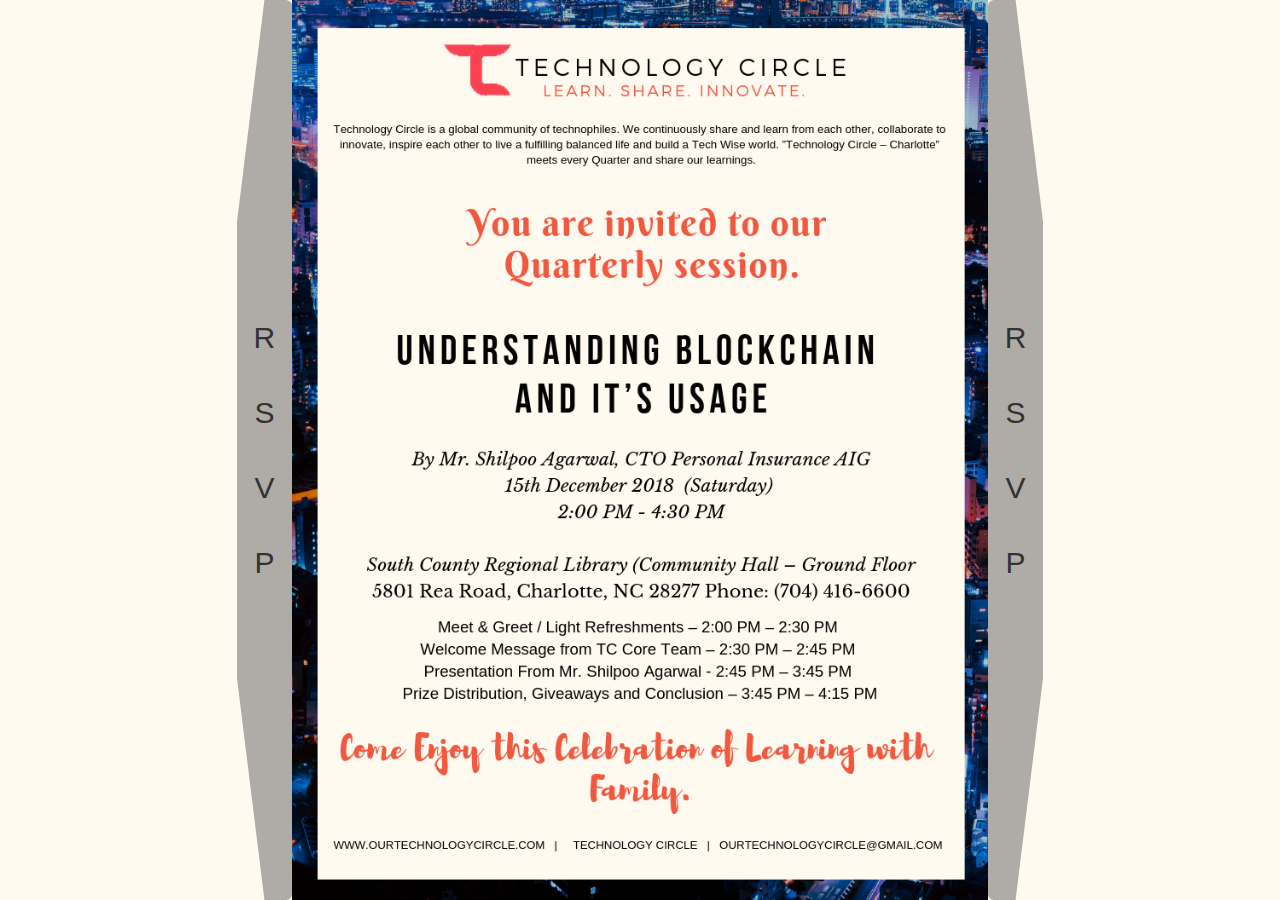
==== commit ea011607: "flyer chnages" ====
--- a/index.html
+++ b/index.html
@@ -4,493 +4,102 @@
       <meta charset="utf-8">
       <title>Technology Circle</title>
       <meta name="viewport" content="width=device-width, initial-scale=1.0">
-      <meta name="description" content="">
-      <meta name="author" content="">
-      <link href="css/bootstrap-responsive.css" rel="stylesheet">
-      <link href="css/style.css" rel="stylesheet">
-      <link rel="stylesheet" href="https://www.w3schools.com/w3css/4/w3.css">
-      <link href="color/default.css" rel="stylesheet">
-      <link href="https://fonts.googleapis.com/css?family=Orbitron" rel="stylesheet">
-      <link rel="shortcut icon" href="img/icons/TC-Accent-2.png">
-      <link rel="stylesheet" href="https://cdnjs.cloudflare.com/ajax/libs/font-awesome/4.7.0/css/font-awesome.min.css">
-      
-      <link href="lib/font-awesome/css/font-awesome.min.css" rel="stylesheet">
-      <link href="lib/animate/animate.min.css" rel="stylesheet">
-      <link href="lib/venobox/venobox.css" rel="stylesheet">
-      <link href="lib/owlcarousel/assets/owl.carousel.min.css" rel="stylesheet">
-      <!-- Main Stylesheet File -->
-      <link href="css/css/style.css" rel="stylesheet">
+     <link rel="stylesheet" href="https://maxcdn.bootstrapcdn.com/bootstrap/3.3.7/css/bootstrap.min.css">
+  <script src="https://ajax.googleapis.com/ajax/libs/jquery/3.3.1/jquery.min.js"></script>
+  <script src="https://maxcdn.bootstrapcdn.com/bootstrap/3.3.7/js/bootstrap.min.js"></script>
    </head>
    <body>
-      <!-- navbar -->
-      <div class="navbar-wrapper">
-         <div class="navbar navbar-inverse navbar-fixed-top">
-            <div class="navbar-inner">
-               <div class="container">
-                  <!-- Responsive navbar -->
-                  <a class="btn btn-navbar" data-toggle="collapse" data-target=".nav-collapse"><span class="icon-bar"></span><span class="icon-bar"></span><span class="icon-bar"></span>
-                  </a>
-                  <h4 class="brand"><a href="index.html" style="font-family: 'Orbitron', sans-serif; font-size: 15px !important"><img style="    height: 35px;" src="img/icons/TClogo.png">   Technology Circle</a></h4>
-                  <!-- navigation -->
-                  <nav class="pull-right nav-collapse collapse">
-                     <ul id="menu-main" class="nav">
-                        <li><a title="team" href="#about">About</a></li>
-                        <li><a title="events" href="#events">Events</a></li>
-                        <li><a title="gallery" href="#gallery">Gallery</a></li>
-                        <li><a title="blog" href="#blog">Techie Talks</a></li>
-                        <li><a title="register" href="#register">Register/Login</a></li>
-                        <li><a href="page.html">Study Circle</a></li>
-                     </ul>
-                  </nav>
-               </div>
-            </div>
-         </div>
-      </div>
-      <!-- Header area -->
-      <div id="header-wrapper" class="header-slider" style="background-image: url('img/bg/bg-1.jpg');">
-         <header class="clearfix">
-            <!-- <video poster="https://s3-us-west-2.amazonaws.com/s.cdpn.io/4273/polina.jpg" id="bgvid" playsinline autoplay muted loop>
-               
-                  - Video needs to be muted, since Chrome 66+ will not autoplay video with sound.
-                  WCAG general accessibility recommendation is that media such as background video play through only once. Loop turned on for the purposes of illustration; if removed, the end of the video will fade in the same way created by pressing the "Pause" button  -->
-              <!--  <source src="http://thenewcode.com/assets/videos/polina.webm" type="video/webm"> -->
-              <!--  <source src="Technology_Circle.mp4" type="video/mp4">
-            </video> -->
-           <!--  <div class="logo">
-               <img style="width: 10%" src="img/icons/TC-Accent-2.png" alt="" />
-            </div> -->
-            <div class="container">
-               <div class="row">
-                  <div class="span12">
-                     <div id="main-flexslider" class="flexslider">
-                        <ul class="slides">
-                           <li>
-                              <p class="home-slide-content">
-                                 <strong>LEARN</strong> 
-                              </p>
-                           </li>
-                           <li>
-                              <p class="home-slide-content">
-                                 <strong>SHARE</strong>
-                              </p>
-                           </li>
-                           <li>
-                              <p class="home-slide-content">
-                                 <strong>INNOVATE</strong>
-                              </p>
-                           </li>
-                        </ul>
-                     </div>
-                     <!-- end slider -->
-                  </div>
-               </div>
-            </div>
-         </header>
-      </div>
-      <!-- spacer section -->
-      <section class="spacer " style="   background-image: linear-gradient(to right bottom, #ffd300, #ffb42d, #ff984c, #ff8066, #fb6f7c);">
-         <div class="container">
-            <div class="row">
-               <div class="span6 alignright flyLeft">
-                  <blockquote class="large">
-                     There's huge space between Will Do and Doing.
-                     <cite>Technology Circle</cite> 
-                  </blockquote>
-               </div>
-               <div class="span6 aligncenter flyRight">
-                  <i class="icon-coffee icon-10x"></i>
-               </div>
-            </div>
-         </div>
-      </section>
-      <!-- end spacer section -->
-      <!-- section: team -->
-      <section id="about" class="section" style="background: white !important">
-         <div class="container">
-            <h4>Who We Are</h4>
-            <div class="row">
-               <div class="span4 offset1">
-                  <div>
-                     <h2>We live with <strong>Learning</strong></h2>
-                     <p>
-                        Li Europan lingues es membres del sam familie. Lor separat existentie es un myth. Por scientie, musica, sport etc, litot Europa usa li sam vocabular. Li lingues differe solmen in li grammatica, li pronunciation e li plu commun vocabules. Omnicos directe
-                        al desirabilite de un nov lingua franca: On refusa continuar payar custosi traductores.
-                     </p>
-                  </div>
-               </div>
-               <div class="span6">
-                  <div class="aligncenter">
-                     <img src="img/icons/creativity.png" alt="" />
-                  </div>
-               </div>
-            </div>
-            <div class="row">
-               <div class="span6">
-                  <div class="aligncenter">
-                     <img src="img/icons/creativity.png" alt="" />
-                  </div>
-               </div>
-               <div class="span4 ">
-                  <div>
-                     <h2>We live with <strong>Sharing</strong></h2>
-                     <p>
-                        Li Europan lingues es membres del sam familie. Lor separat existentie es un myth. Por scientie, musica, sport etc, litot Europa usa li sam vocabular. Li lingues differe solmen in li grammatica, li pronunciation e li plu commun vocabules. Omnicos directe
-                        al desirabilite de un nov lingua franca: On refusa continuar payar custosi traductores.
-                     </p>
-                  </div>
-               </div>
-            </div>
-            <div class="row">
-               <div class="span4 offset1">
-                  <div>
-                     <h2>We live with <strong>Innovations</strong></h2>
-                     <p>
-                        Li Europan lingues es membres del sam familie. Lor separat existentie es un myth. Por scientie, musica, sport etc, litot Europa usa li sam vocabular. Li lingues differe solmen in li grammatica, li pronunciation e li plu commun vocabules. Omnicos directe
-                        al desirabilite de un nov lingua franca: On refusa continuar payar custosi traductores.
-                     </p>
-                  </div>
-               </div>
-               <div class="span6">
-                  <div class="aligncenter">
-                     <img src="img/icons/creativity.png" alt="" />
-                  </div>
-               </div>
-            </div>
-         </div>
-         <!-- /.container -->
-      </section>
-      <!-- end section: team -->
-      <!-- section: events -->
-      <section id="events" class="section" style="background-image: linear-gradient(to left top, #ffd300, #ffb42d, #ff984c, #ff8066, #fb6f7c);">
-         <section id="schedule" class="section-with-bg">
-            <div class="container wow fadeInUp">
-               <div class="section-header">
-                  <h2>Event Schedule</h2>
-                  <p>Here is our event schedule</p>
-               </div>
-               <h3 class="sub-heading">Voluptatem nulla veniam soluta et corrupti consequatur neque eveniet officia. Eius
-                  necessitatibus voluptatem quis labore perspiciatis quia.
-               </h3>
-               <div class="tab-content row justify-content-center">
-                  <!-- Schdule Day 1 -->
-                  <div role="tabpanel" class="col-lg-9 " id="day-1">
-                     <div class="row schedule-item">
-                        <div class="col-md-2"><time>02:00 PM - 04:00 PM</time></div>
-                        <div class="col-md-10">
-                           <h4>Science and Technology Quiz</h4>
-                           <p>15<sup>th</sup> Dec 2018, Saturday</p>
-                           <p ><a style="color: #0e1b4d !important" href="https://www.cmlibrary.org/branch/south-county-regional" target="
-                           	_blank">South County Regional Library (Community Hall – Ground Floor)
-                           </a></p>
+<div class="">
+	<div class="flex-container">
+		<button type="button" class="btn btn-lg btn1" data-toggle="modal" data-target="#myModal">R<br />S<br />V<br />P</button>
+      <img src="img/flyer.png" >
+     <button type="button" class="btn  btn-lg btn2" data-toggle="modal" data-target="#myModal">R<br />S<br />V<br />P</button>
+      <button type="button" class="btn  btn-lg btn3" data-toggle="modal" data-target="#myModal">R.S.V.P</button>
+</div>
 
-                        </div>
-                     </div>
-                  </div>
-                  <!-- End Schdule Day 1 -->
-                  <!-- Schdule Day 2 -->
-                  <div role="tabpanel" class="col-lg-9 " id="day-2">
-                     <div class="row schedule-item">
-                        <div class="col-md-2"><time>11:00 AM</time></div>
-                        <div class="col-md-10">
-                           <h4>Et voluptatem iusto dicta nobis. <span>Hubert Hirthe</span></h4>
-                           <p>Maiores dignissimos neque qui cum accusantium ut sit sint inventore.</p>
-                        </div>
-                     </div>
-                  </div>
-                  <!-- End Schdule Day 2 -->
-                  <!-- Schdule Day 3 -->
-                  <div role="tabpanel" class="col-lg-9  " id="day-3">
-                     <div class="row schedule-item">
-                        <div class="col-md-2"><time>11:00 AM</time></div>
-                        <div class="col-md-10">
-                           <h4>Explicabo et rerum quis et ut ea. <span>Cole Emmerich</span></h4>
-                           <p>Veniam accusantium laborum nihil eos eaque accusantium aspernatur.</p>
-                        </div>
-                     </div>
-                  </div>
-                  <!-- End Schdule Day 2 -->
-               </div>
-            </div>
-         </section>
-      </section>
-      <!-- end section: events -->
-      <!-- section: blog -->
-      <section id="blog" class="section">
-         <div class="container">
-            <h4>Techie Talk</h4>
-            <!-- Three columns -->
-            <div class="row">
-               <div class="span3">
-                  <div class="home-post">
-                     <div class="post-image">
-                        <img class="max-img" src="img/blogimg1.jpg" alt="" />
-                     </div>
-                     <div class="post-meta">
-                        <i class="icon-file icon-2x"></i>
-                        <span class="date">June 19, 2013</span>
-                        <span class="tags"><a href="#">Design</a>, <a href="#">Blog</a></span>
-                     </div>
-                     <div class="entry-content">
-                        <h5><strong><a href="#">New design trends</a></strong></h5>
-                        <p>
-                           Lorem Ipsum is simply dummy text of the printing and typesetting industry. &hellip;
-                        </p>
-                        <a href="#" class="more">Read more</a>
-                     </div>
-                  </div>
-               </div>
-               <div class="span3">
-                  <div class="home-post">
-                     <div class="post-image">
-                        <img class="max-img" src="img/blogimg2.jpg" alt="" />
-                     </div>
-                     <div class="post-meta">
-                        <i class="icon-file icon-2x"></i>
-                        <span class="date">June 19, 2013</span>
-                        <span class="tags"><a href="#">Design</a>, <a href="#">News</a></span>
-                     </div>
-                     <div class="entry-content">
-                        <h5><strong><a href="#">Retro is great</a></strong></h5>
-                        <p>
-                           Lorem Ipsum is simply dummy text of the printing and typesetting industry. &hellip;
-                        </p>
-                        <a href="#" class="more">Read more</a>
-                     </div>
-                  </div>
-               </div>
-               <div class="span3">
-                  <div class="home-post">
-                     <div class="post-image">
-                        <img class="max-img" src="img/blogimg3.jpg" alt="" />
-                     </div>
-                     <div class="post-meta">
-                        <i class="icon-file icon-2x"></i>
-                        <span class="date">June 22, 2013</span>
-                        <span class="tags"><a href="#">Design</a>, <a href="#">Tips</a></span>
-                     </div>
-                     <div class="entry-content">
-                        <h5><strong><a href="#">Isometric mockup</a></strong></h5>
-                        <p>
-                           Lorem Ipsum is simply dummy text of the printing and typesetting industry. &hellip;
-                        </p>
-                        <a href="#" class="more">Read more</a>
-                     </div>
-                  </div>
-               </div>
-               <div class="span3">
-                  <div class="home-post">
-                     <div class="post-image">
-                        <img class="max-img" src="img/blogimg4.jpg" alt="" />
-                     </div>
-                     <div class="post-meta">
-                        <i class="icon-file icon-2x"></i>
-                        <span class="date">June 27, 2013</span>
-                        <span class="tags"><a href="#">News</a>, <a href="#">Tutorial</a></span>
-                     </div>
-                     <div class="entry-content">
-                        <h5><strong><a href="#">Free icon set</a></strong></h5>
-                        <p>
-                           Lorem Ipsum is simply dummy text of the printing and typesetting industry. &hellip;
-                        </p>
-                        <a href="#" class="more">Read more</a>
-                     </div>
-                  </div>
-               </div>
-            </div>
-         </div>
-      </section>
-      <!-- end spacer section -->
-      <!-- section: works -->
-      <section id="gallery" class="section" style="    background-image: linear-gradient(to right bottom, #ffd300, #ffb42d, #ff984c, #ff8066, #fb6f7c);">
-         <div class="container">
-            <h4>Gallery</h4>
-            <div class="w3-container"  id="work">
-               <div class="w3-row-padding" style="margin-top:64px">
-                  <div class="w3-col l2 m6" style="    margin: 0 10px;
-                     -webkit-box-shadow: 0px 12px 22px -5px rgba(125,115,95,1);
-                     -moz-box-shadow: 0px 12px 22px -5px rgba(125,115,95,1);
-                     box-shadow: 0px 12px 22px -5px rgb(0, 0, 0); padding: 0 !important">
-                     <img src="img/bg/bg-1.jpg" style="width:100%" onclick="onClick(this)" class="w3-hover-opacity" alt="A microphone">
-                  </div>
-                  <div class="w3-col l2 m6" style="    margin: 0 10px;
-                     -webkit-box-shadow: 0px 12px 22px -5px rgba(125,115,95,1);
-                     -moz-box-shadow: 0px 12px 22px -5px rgba(125,115,95,1);
-                     box-shadow: 0px 12px 22px -5px rgb(0, 0, 0); padding: 0 !important">
-                     <img src="img/bg/bg-1.jpg" style="width:100%" onclick="onClick(this)" class="w3-hover-opacity" alt="A phone">
-                  </div>
-                  <div class="w3-col l2 m6" style="    margin: 0 10px;
-                     -webkit-box-shadow: 0px 12px 22px -5px rgba(125,115,95,1);
-                     -moz-box-shadow: 0px 12px 22px -5px rgba(125,115,95,1);
-                     box-shadow: 0px 12px 22px -5px rgb(0, 0, 0); padding: 0 !important">
-                     <img src="img/bg/bg-1.jpg" style="width:100%" onclick="onClick(this)" class="w3-hover-opacity" alt="A drone">
-                  </div>
-                  <div class="w3-col l2 m6" style="    margin: 0 10px;
-                     -webkit-box-shadow: 0px 12px 22px -5px rgba(125,115,95,1);
-                     -moz-box-shadow: 0px 12px 22px -5px rgba(125,115,95,1);
-                     box-shadow: 0px 12px 22px -5px rgb(0, 0, 0); padding: 0 !important">
-                     <img src="img/bg/bg-1.jpg" style="width:100%" onclick="onClick(this)" class="w3-hover-opacity" alt="Soundbox">
-                  </div>
-                  <div class="w3-col l2 m6" style="    margin: 0 10px;
-                     -webkit-box-shadow: 0px 12px 22px -5px rgba(125,115,95,1);
-                     -moz-box-shadow: 0px 12px 22px -5px rgba(125,115,95,1);
-                     box-shadow: 0px 12px 22px -5px rgb(0, 0, 0); padding: 0 !important">
-                     <img src="img/bg/bg-1.jpg" style="width:100%" onclick="onClick(this)" class="w3-hover-opacity" alt="A tableturner">
-                  </div>
-               </div>
-            </div>
-            <!-- Modal for full size images on click-->
-            <div id="modal01" class="w3-modal w3-black" onclick="this.style.display='none'">
-               <span class="w3-button w3-xxlarge w3-black w3-padding-large w3-display-topright" title="Close Modal Image">×</span>
-               <div class="w3-modal-content w3-animate-zoom w3-center w3-transparent w3-padding-64">
-                  <img id="img01" class="w3-image">
-                  <p id="caption" class="w3-opacity w3-large"></p>
-               </div>
-            </div>
-         </div>
-      </section>
-      <!-- section: register -->
-      <section id="register" class="section green">
-         <div class="w3-row">
-            <div class="w3-third w3-container w3-left">
-               <h4>Login</h4>
-               <form class="w3-container" action="/action_page.php">
-                  <p>      
-                     <label class="w3-text-yellow"><b>Email Id</b></label>
-                     <input class="w3-input w3-border w3-sand" name="first" type="text">
-                  </p>
-                  <p>      
-                     <label class="w3-text-yellow"><b>Password (Contact)</b></label>
-                     <input class="w3-input w3-border w3-sand" name="last" type="text">
-                  </p>
-                  <p>
-                     <button class="w3-btn w3-brown">Login</button>
-                  </p>
-               </form>
-            </div>
-            <div class="w3-third w3-container w3-left" style="    border-left: 2px solid #ffa142;     border-right: 2px solid #ffa142;">
-               <h4>Register</h4>
-               <form class="w3-container" action="/action_page.php">
-                  <p>      
-                     <label class="w3-text-yellow"><b>First Name</b></label>
-                     <input class="w3-input w3-border w3-sand" name="first" type="text">
-                  </p>
-                  <p>      
-                     <label class="w3-text-yellow"><b>Last Name</b></label>
-                     <input class="w3-input w3-border w3-sand" name="last" type="text">
-                  </p>
-                  <p>      
-                     <label class="w3-text-yellow"><b>Email</b></label>
-                     <input class="w3-input w3-border w3-sand" name="last" type="text">
-                  </p>
-                  <p>      
-                     <label class="w3-text-yellow"><b>Contact</b></label>
-                     <input class="w3-input w3-border w3-sand" name="last" type="text">
-                  </p>
-                  <p>      
-                     <label class="w3-text-yellow"><b>Position/Company</b></label>
-                     <input class="w3-input w3-border w3-sand" name="last" type="text">
-                  </p>
-                  <p>
-                     <button class="w3-btn w3-brown">Register</button>
-                  </p>
-               </form>
-            </div>
-            <div class="w3-third w3-container w3-left">
-               <h4>Contact Us</h4>
-               <form class="w3-container" action="/action_page.php">
-                  <p>      
-                     <label class="w3-text-yellow"><b>Name</b></label>
-                     <input class="w3-input w3-border w3-sand" name="first" type="text">
-                  </p>
-                  <p>      
-                     <label class="w3-text-yellow"><b>Email Id</b></label>
-                     <input class="w3-input w3-border w3-sand" name="last" type="text">
-                  </p>
-                  <p>      
-                     <label class="w3-text-yellow"><b>Message</b></label>
-                     <input class="w3-input w3-border w3-sand" name="last" type="textarea">
-                  </p>
-                  <p>
-                     <button class="w3-btn w3-brown">Send</button>
-                  </p>
-               </form>
-            </div>
-         </div>
-      </section>
-      <footer>
-         <div class="container">
-            <div class="row">
-               <div class="span6 offset3">
-                  <ul class="social-networks">
-                     <li><a href="#"><i class="icon-circled icon-bgdark icon-instagram icon-2x"></i></a></li>
-                     <li><a href="#"><i class="icon-circled icon-bgdark icon-twitter icon-2x"></i></a></li>
-                     <li><a href="#"><i class="icon-circled icon-bgdark icon-dribbble icon-2x"></i></a></li>
-                     <li><a href="#"><i class="icon-circled icon-bgdark icon-pinterest icon-2x"></i></a></li>
-                  </ul>
-                  <p class="copyright">
-                     &copy; Technology Circle. All rights reserved.
-                  <div class="credits" style="font-size: 5px !important">
-                     Designed by Anudeep Gupta
-                  </div>
-                  </p>
-               </div>
-            </div>
-         </div>
-         <!-- ./container -->
-      </footer>
-      <a href="#" class="scrollup"><i class="icon-angle-up icon-square icon-bgdark icon-2x"></i></a>
-      <script src="js/jquery.js"></script>
-      <script src="js/jquery.scrollTo.js"></script>
-      <script src="js/jquery.nav.js"></script>
-      <script src="js/jquery.localScroll.js"></script>
-      <script src="js/bootstrap.js"></script>
-      <script src="js/jquery.prettyPhoto.js"></script>
-      <script src="js/isotope.js"></script>
-      <script src="js/jquery.flexslider.js"></script>
-      <script src="js/inview.js"></script>
-      <script src="js/animate.js"></script>
-      <script src="js/custom.js"></script>
-      <script type="text/javascript">var vid = document.getElementById("bgvid");
-         var pauseButton = document.querySelector("#polina button");
-         
-         if (window.matchMedia('(prefers-reduced-motion)').matches) {
-             vid.removeAttribute("autoplay");
-             vid.pause();
-             pauseButton.innerHTML = "Paused";
-         }
-         
-         function vidFade() {
-           vid.classList.add("stopfade");
-         }
-         
-         vid.addEventListener('ended', function()
-         {
-         // only functional if "loop" is removed 
-         vid.pause();
-         // to capture IE10
-         vidFade();
-         }); 
-         
-         
-         pauseButton.addEventListener("click", function() {
-           vid.classList.toggle("stopfade");
-           if (vid.paused) {
-             vid.play();
-             pauseButton.innerHTML = "Pause";
-           } else {
-             vid.pause();
-             pauseButton.innerHTML = "Paused";
-           }
-         })
-         function onClick(element) {
-           document.getElementById("img01").src = element.src;
-           document.getElementById("modal01").style.display = "block";
-           var captionText = document.getElementById("caption");
-           captionText.innerHTML = element.alt;
-         }
-         
-      </script>
-      </script>
-      <script src="registerform/registerform.js"></script>
+
+   
+      
+
+  <!-- Modal -->
+  <div class="modal fade" id="myModal" role="dialog">
+    <div class="modal-dialog">
+    <style type="text/css">
+   
+  img{
+	height: 100vh;
+  
+  }
+
+  .btn3{
+	display: none;
+  
+  }
+
+    .btn2{
+    	-webkit-clip-path: polygon(50% 0%, 100% 25%, 100% 75%, 50% 100%, 0 100%, 0 0);
+clip-path: polygon(50% 0%, 100% 25%, 100% 75%, 50% 100%, 0 100%, 0 0);
+background: #afaca8;
+    }
+.btn1{
+	-webkit-clip-path: polygon(50% 0%, 100% 0, 100% 100%, 50% 100%, 0% 75%, 0% 25%);
+clip-path: polygon(50% 0%, 100% 0, 100% 100%, 50% 100%, 0% 75%, 0% 25%);
+background: #afaca8;
+}
+  .flex-container {
+  display: flex;
+  flex-wrap: wrap;
+   justify-content: center;
+}
+
+
+
+ .flex-container > button {
+ 
+  text-align: center;
+  line-height: 75px;
+  font-size: 30px;
+}
+.btn3{
+	-webkit-clip-path: polygon(50% 0%, 100% 0, 100% 75%, 50% 100%, 0% 75%, 0 0);
+clip-path: polygon(50% 0%, 100% 0, 100% 75%, 50% 100%, 0% 75%, 0 0);
+}
+body {
+	
+background: #fffaef;
+}
+
+
+    	iframe{
+    		width: 100vw;
+    		height: 100vh;
+    	}
+    	 @media only screen 
+  and (max-device-width: 600px) {
+
+.btn1{
+	display: none;
+
+}
+.btn2{
+	display: none;
+}
+img{
+	height: 65vh;
+  
+  }
+  .btn3{
+	display: block;
+  
+  }
+
+  }
+    </style>
+      <!-- Modal content-->
+      <iframe src="https://docs.google.com/forms/d/e/1FAIpQLSclcZnPn3tI-AAbVOPSJ1hEsRVxsIf6TcheCtmEQIAN3foXFg/viewform?embedded=true"  frameborder="0" marginheight="0" marginwidth="0">Loading...</iframe>
+      
+    </div>
+  </div>
+  </div>
    </body>
 </html>